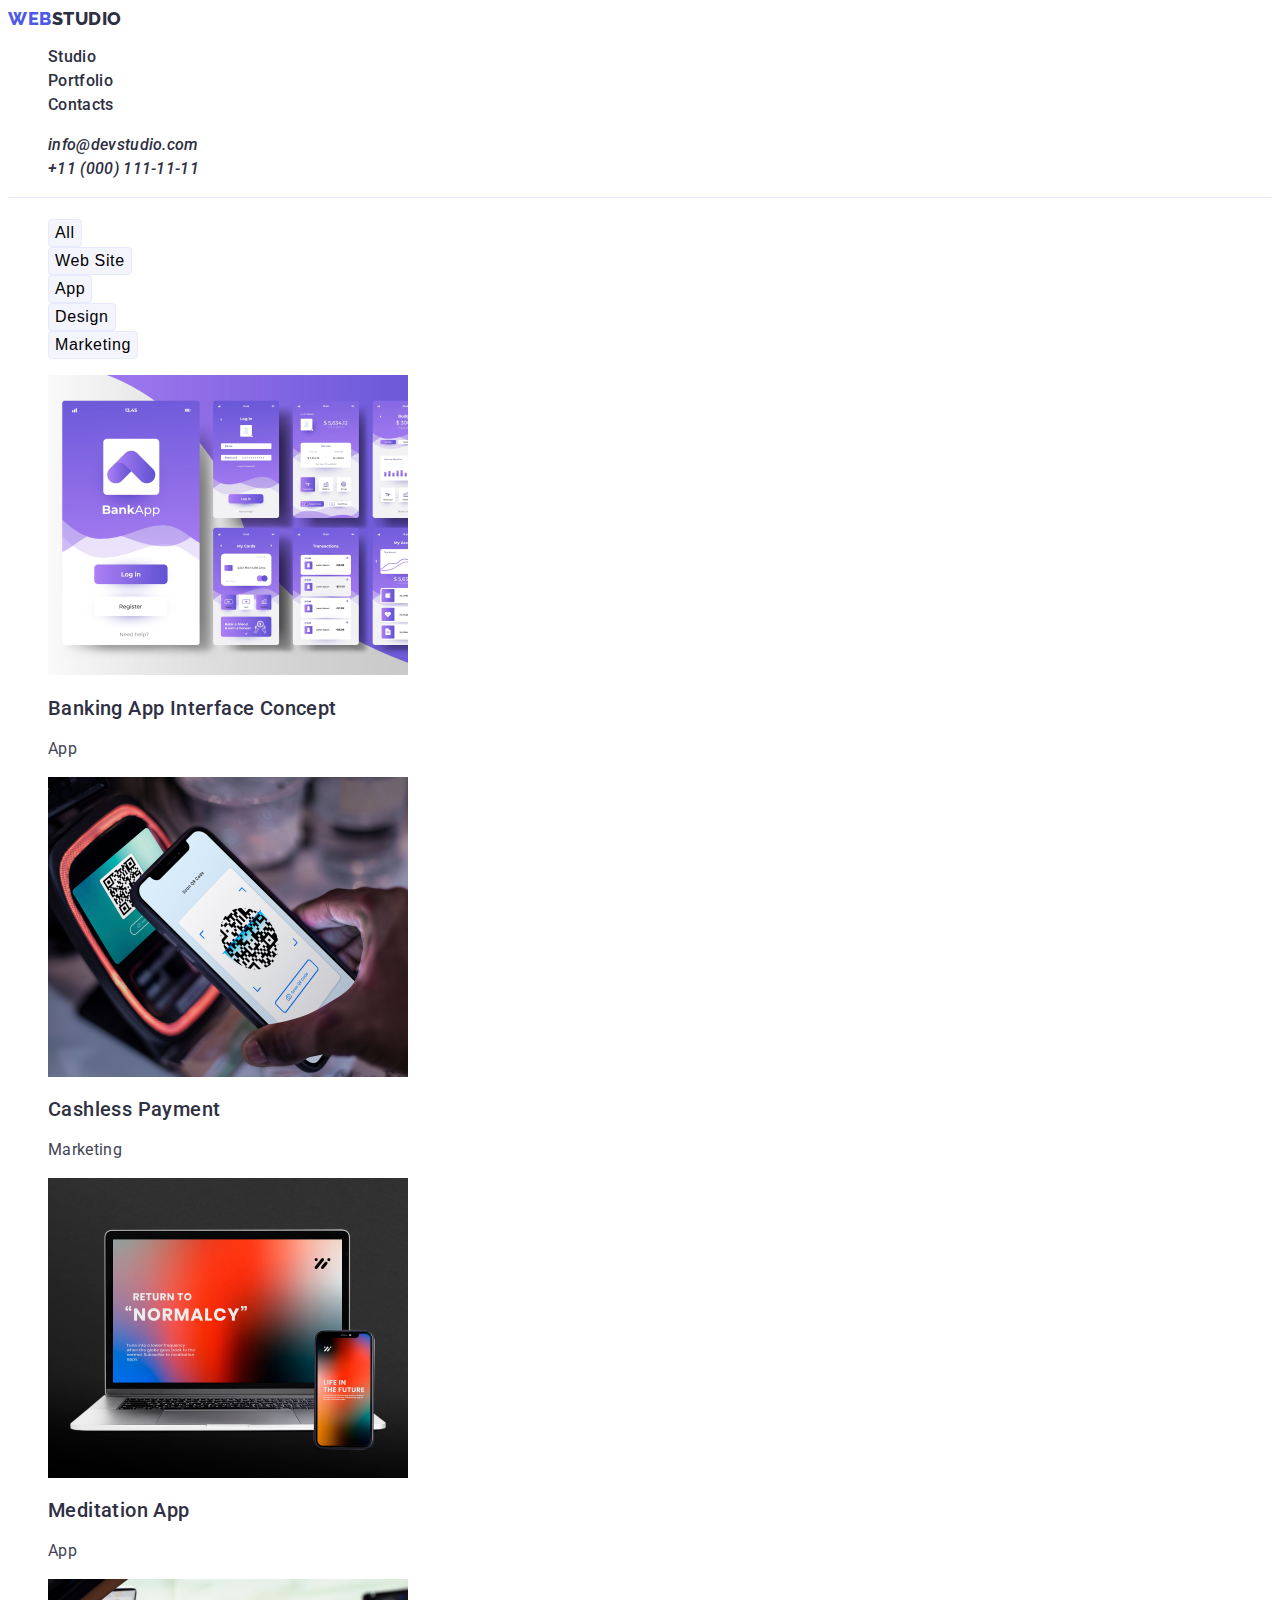
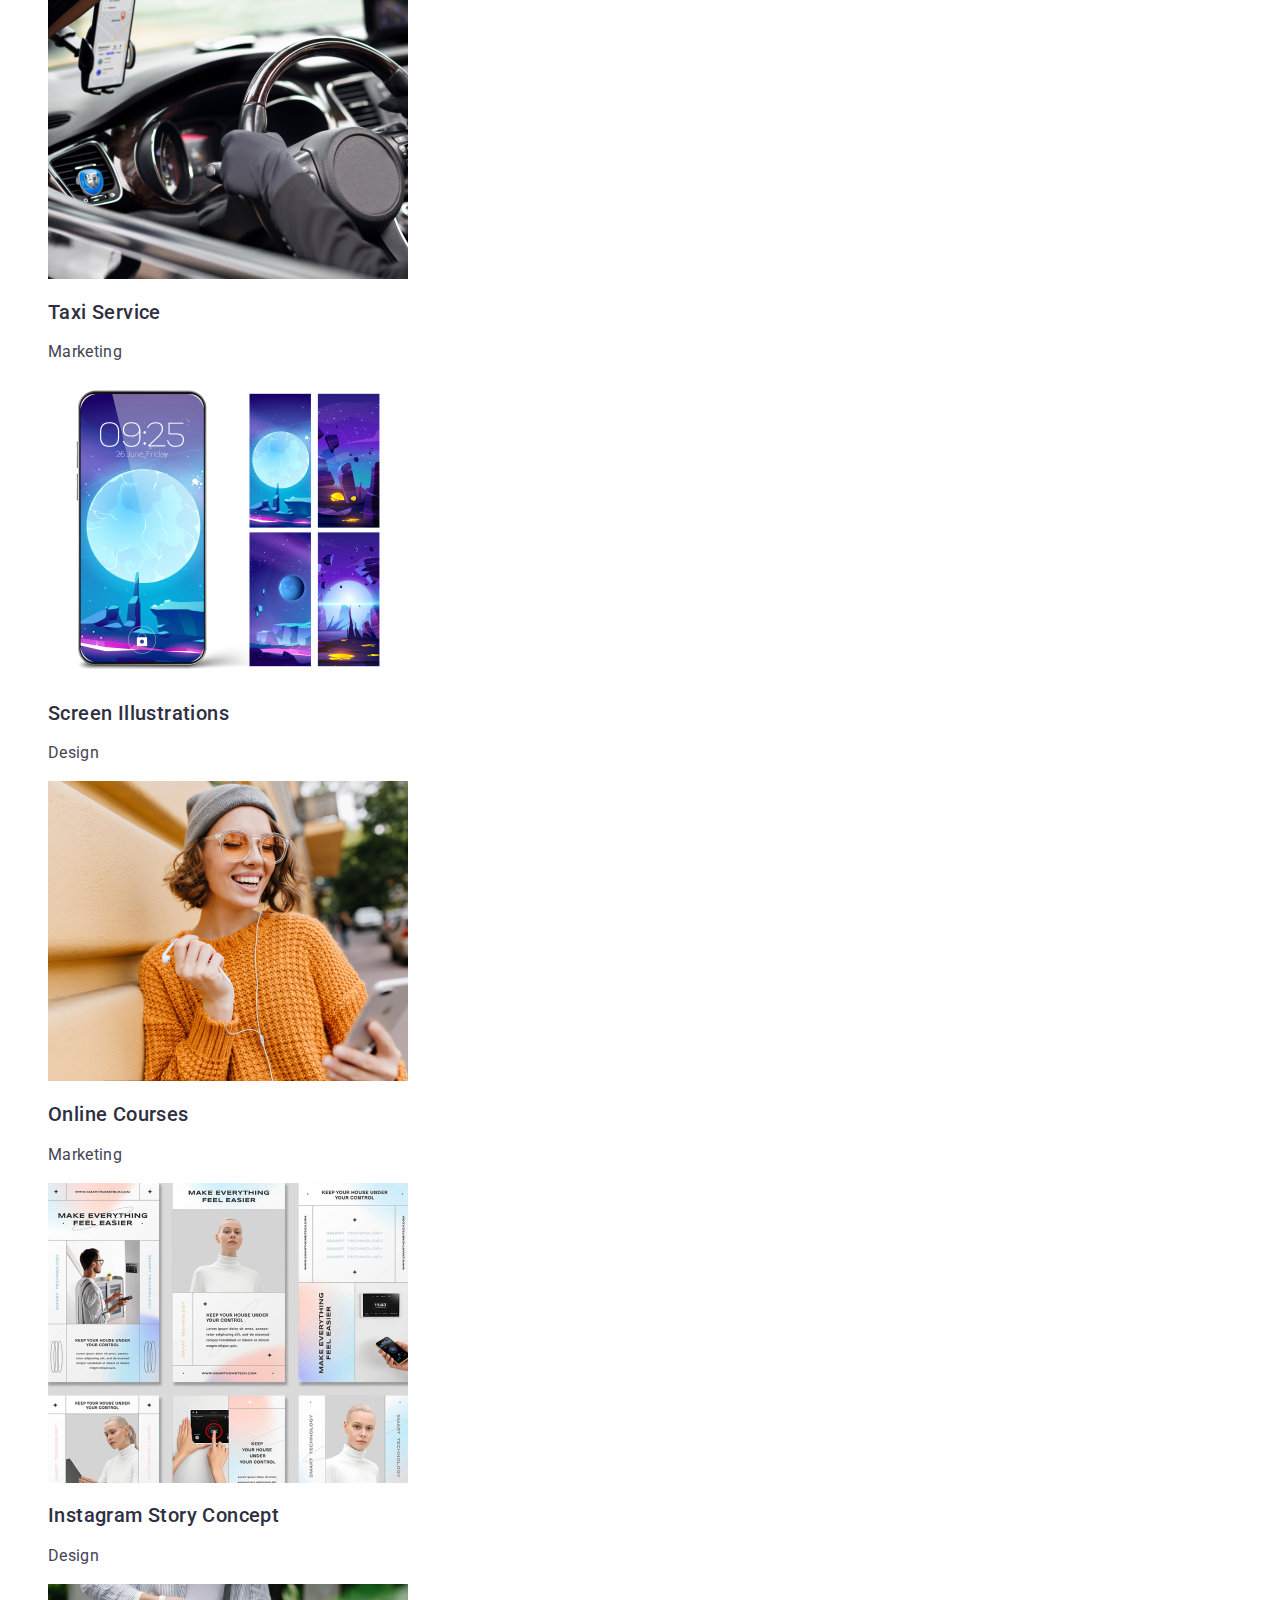
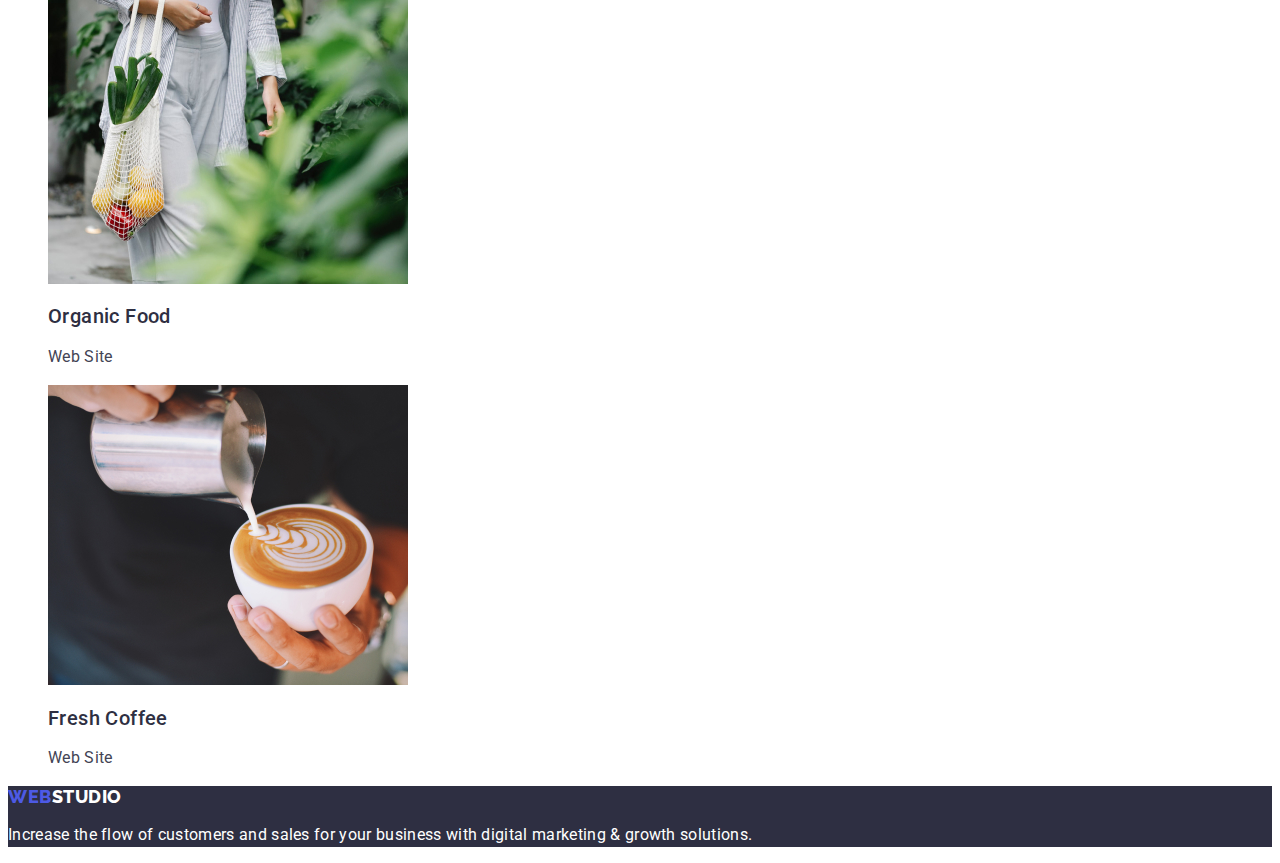
==== portfolio.html @ 889672ea "." ====
<!DOCTYPE html>
<html lang="en">
<head>
    <meta charset="UTF-8">
    <meta name="viewport" content="width=device-width, initial-scale=1.0">
    <title>Portfolio</title>
    <link rel="preconnect" href="https://fonts.googleapis.com">
    <link rel="preconnect" href="https://fonts.gstatic.com" crossorigin>
    <link href="https://fonts.googleapis.com/css2?family=Raleway:wght@800&family=Roboto:wght@400;500;700;900&display=swap" rel="stylesheet">
    <link rel="stylesheet" href="https://cdnjs.cloudflare.com/ajax/libs/modern-normalize/2.0.0/modern-normalize.css" integrity="sha512-gA2Bvu0/hw4oj0Lp8ZHjK+o3S4BE5m8d/wNVy6ktKLhHKPpWLQwv9ixzuWirWOakoJqlBdePq2NhoCaUOQ5npQ==" crossorigin="anonymous" referrerpolicy="no-referrer" />
    <link rel="stylesheet" href="./css/styles.css" />
</head>

<body class="page-body">
    <header class="page-header">
        <a href="./index.html" class="page-logo link">Web<span class="page-logo-span">Studio</span></a>
       <nav class="page-menu">  
         <ul class="menu-list list">
           <li class="menu-list-item">
             <a href="" class="menu-list-link">Studio</a>
           </li>
           <li class="menu-list-item">
             <a href="./portfolio.html" class="menu-list-link">Portfolio</a>
           </li>
           <li class="menu-list-item">
             <a href="" class="menu-list-link">Contacts</a>
           </li>
         </ul>
       </nav>
       <address class="social-media">
       <ul class="social-list list">
         <li class="social-list-item">
           <a
             href="mailto:info@devstudio.com"
             aria-label="instagram"
             target="_blank"
             rel="noopener noreferrer"
              class="social-link link"
             >info@devstudio.com</a
           >
         </li>
         <li class="social-list-item">
           <a
             href="tel:+110001111111"
             aria-label="twitter"
             target="_blank"
             rel="noopener noreferrer" class="social-link link"
             >+11 (000) 111-11-11</a
           >
         </li>
       </ul>
     </address>
     </header>
 <main>
    <section class="portfolio">
        <h1></h1>
        <ul class="btn-list list">
            <li><button type="button" class="portfolio-btn">All</button></li>
            <li><button type="button" class="portfolio-btn">Web Site</button></li>
            <li><button type="button" class="portfolio-btn">App</button></li>
            <li><button type="button" class="portfolio-btn">Design</button></li>
            <li><button type="button" class="portfolio-btn">Marketing</button></li>
        </ul>
        <ul class="portfolio-items-list list">
            <li class="portfolio-item">
                <img src="./portfolioimg/img.jpg" alt="" width="360">
                <h2 class="portfolio-list-title">Banking App Interface Concept</h2>
                <p class="portfolio-text">App</p>
            </li>
            <li class="portfolio-item">
                <img src="./portfolioimg/img (1).jpg" alt="" width="360">
                <h2 class="portfolio-list-title">Cashless Payment</h2>
                <p class="portfolio-text">Marketing</p>
            </li>
            <li class="portfolio-item">
                <img src="./portfolioimg/img (2).jpg" alt="" width="360">
                <h2 class="portfolio-list-title">Meditation App</h2>
                <p class="portfolio-text">App</p>
            </li>
            <li class="portfolio-item">
                <img src="./portfolioimg/img (3).jpg" alt="" width="360">
                <h2 class="portfolio-list-title">Taxi Service</h2>
                <p class="portfolio-text">Marketing</p>
            </li>
            <li class="portfolio-item">
                <img src="./portfolioimg/img (4).jpg" alt="" width="360">
                <h2 class="portfolio-list-title">Screen Illustrations</h2>
                <p class="portfolio-text">Design</p>
            </li>
            <li class="portfolio-item">
                <img src="./portfolioimg/img (5).jpg" alt="" width="360">
                <h2 class="portfolio-list-title">Online Courses</h2>
                <p class="portfolio-text">Marketing</p>
            </li>
            <li class="portfolio-item">
                <img src="./portfolioimg/img (6).jpg" alt="" width="360">
                <h2 class="portfolio-list-title">Instagram Story Concept</h2>
                <p class="portfolio-text">Design</p>
            </li>
            <li class="portfolio-item">
                <img src="./portfolioimg/img (7).jpg" alt="" width="360">
                <h2 class="portfolio-list-title">Organic Food</h2>
                <p class="portfolio-text">Web Site</p>
            </li>
            <li class="portfolio-item">
                <img src="./portfolioimg/img (8).jpg" alt="" width="360">
                <h2 class="portfolio-list-title">Fresh Coffee</h2>
                <p class="portfolio-text">Web Site</p>
            </li>
        </ul>
    </section>
 </main>  
 <footer id="footer" class="footer">
    <a href="./index.html" class="page-logo">Web<span class="page-footer-span">Studio</span></a>
  <p class="footer-text">Increase the flow of customers and sales for your business with digital marketing & growth solutions.</p>
 
 
</footer>
</body>

</html>
---- css/styles.css ----
:root {
    --background-main-color: #ffffff;
    --main-text-color: #2E2F42;
    --secondary-text-color: #434455;
    --logo-color: #4D5AE5;
    --primary-font: "Roboto", sans-serif;
    --title-font: "Raleway", sans-serif;
    --secondary-bg: #F4F4FD;
    --cornflower:  #E7E9FC;
    --cloud: #f4f4fd;
}
.page-body {
    font-family: var(--primary-font);
    background-color: var(--background-main-color);
    color: var(--secondary-text-color);
}
a, a:active {
    text-decoration: none;
    color: var(--main-text-color);
}
a:hover, a:focus {
    color: var(--logo-color);
}

.list {
    list-style: none;
    list-style-type: none;
}

.page-header {
    background-color: var(--background-main-color);
    border-bottom: 1px solid #E7E9FC
}
.page-logo {
    
    font-size: 18px;
    font-family: "Raleway", sans-serif;
    font-weight: 800;
    line-height: 1.17;
    letter-spacing: 0.03em;
    color: var(--logo-color);
    text-transform: uppercase;
}
.page-logo .page-logo-span {
    color: var(--main-text-color);
}

.menu-list-item {
    color: var(--main-text-color);
    font-size: 16px;
    font-weight: 500;
    line-height: 1.5;
    letter-spacing: 0.02em;
}
.social-link {
    font-size: 16px;
    font-weight: 500;
    line-height: 1.5;
    letter-spacing: 0.02em;
}
.hero {
font-size: 56px;
font-weight: 700;
line-height: 0.93;
letter-spacing: 0.02em;

background-color: var(--main-text-color);
}

.hero-title {
    color: var(--background-main-color);
}
.hero-button {
    border-radius: 4px;
    color: var(--background-main-color);
    background: var(--logo-color);
    box-shadow: 0px 4px 4px 0px rgba(0, 0, 0, 0.15);
}

.advantages-list-title {
    font-size: 20px;
    
    font-weight: 500;
    line-height: 0.83;
    letter-spacing: 0.02em;
    color: var(--main-text-color);
}
.advantages-text {
    font-size: 16px;

    line-height: 1.5;
    letter-spacing: 0.02em;
    color: var(--secondary-text-color);

}
.whatwedo-title {
    font-size: 36px;
    font-weight: bold;
    line-height: 0.9;
    letter-spacing: 0.02em;
    text-transform: capitalize;
    color: var(--main-text-color);
}
.team-title {
    font-size: 36px;
    font-weight: bold;
    line-height: 0.9;
    letter-spacing: 0.02em;
    text-transform: capitalize;
    color: var(--main-text-color);
}
.team {
    background-color: var(--secondary-bg);
}

.team-list-title {
font-size: 20px;

font-weight: 500;
line-height: 0.83;
letter-spacing: 0.02em;
}
.team-list-text {
font-size: 16px;
line-height: 1.5;
letter-spacing: 0.02em;
}

.footer {
    background-color: var(--main-text-color);
}
.page-footer-span {
    color: var(--background-main-color);
}
.footer-text {
    font-size: 16px;


line-height: 1.5;
letter-spacing: 0.02em;
color: var(--background-main-color);
}

.portfolio {

}
.btn-list {
}
.list {
}
.portfolio-btn {
    border-radius: 4px;
border: 1px solid var(--cornflower);
background: var(--cloud);
font-size: 16px;

font-weight: 500;
line-height: 1.5;
letter-spacing: 0.04em;
}


.portfolio-list-title {

    font-size: 20px;

font-weight: 500;
line-height: 1.2;
letter-spacing: 0.02em;
color: var(--main-text-color);

}
.portfolio-text {
    font-size: 16px;

line-height: 24px;
letter-spacing: 0.02em;
color: var(--secondary-text-color);
}
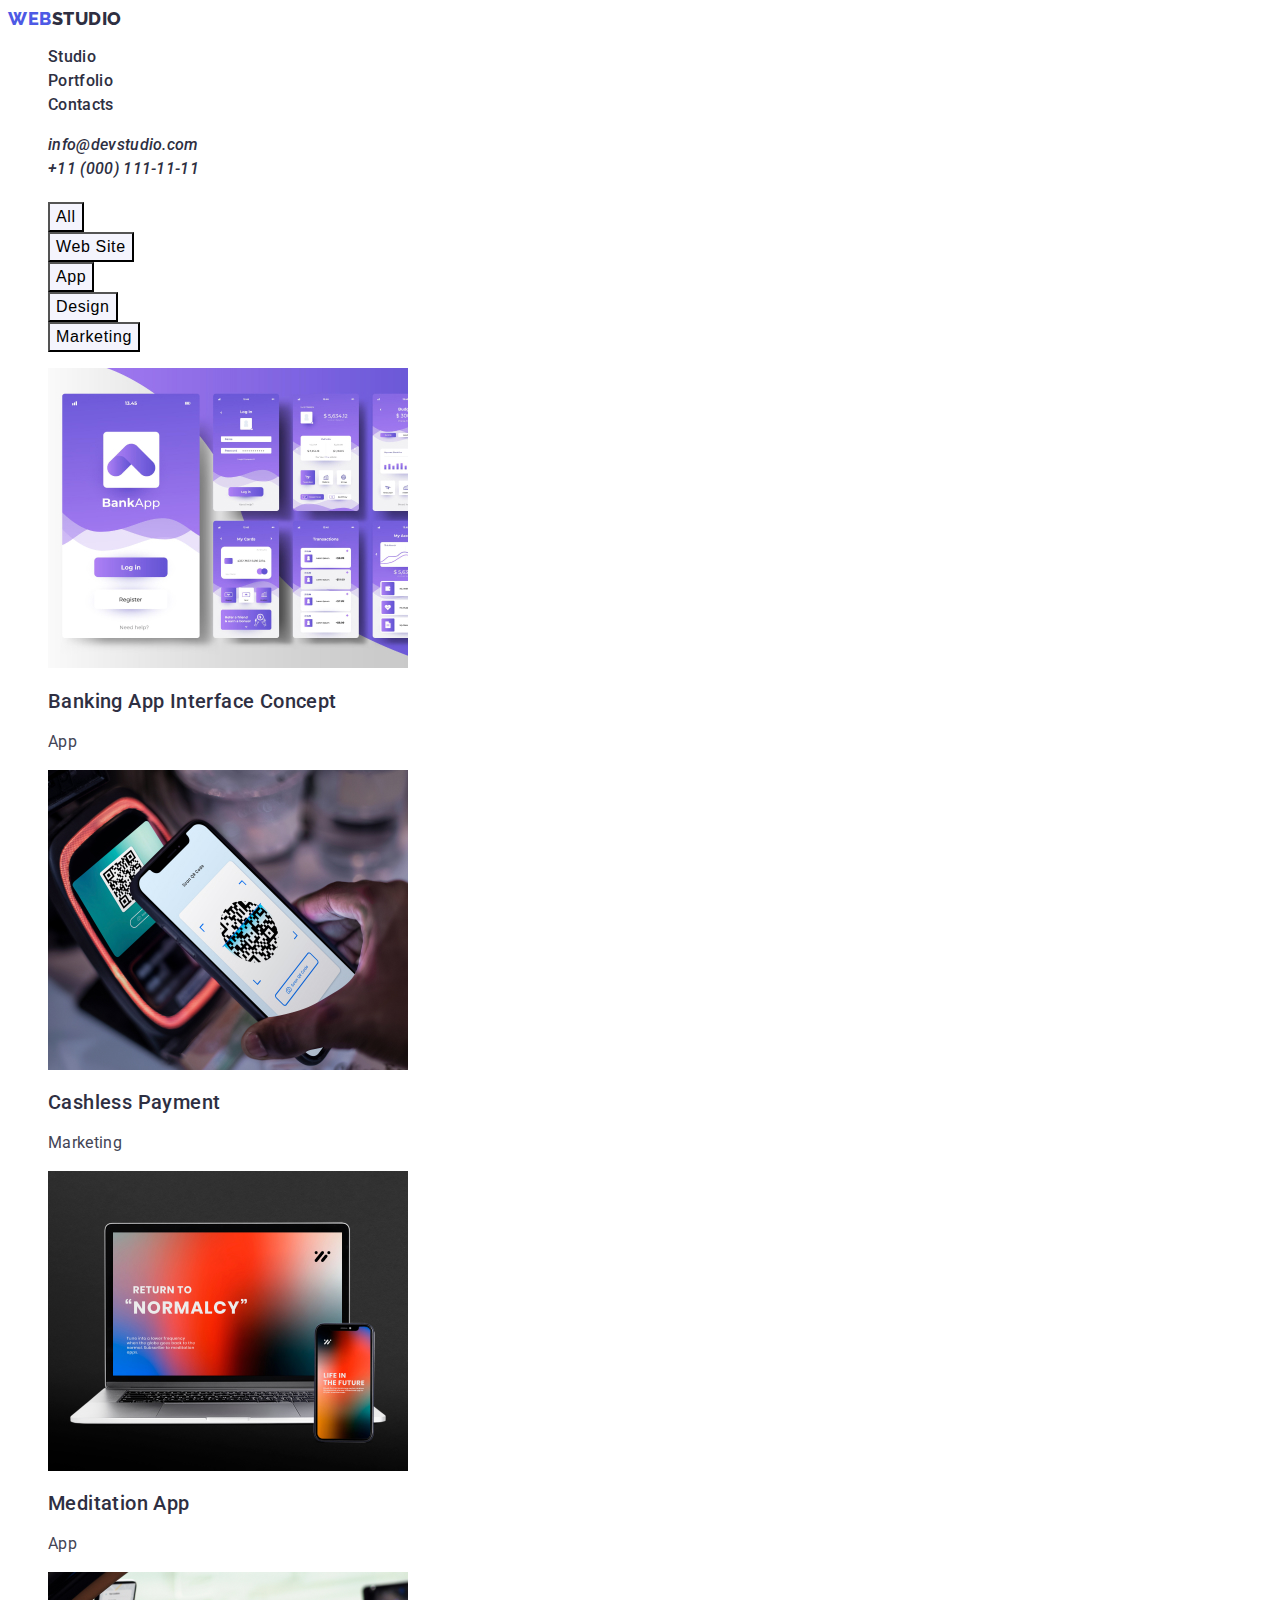
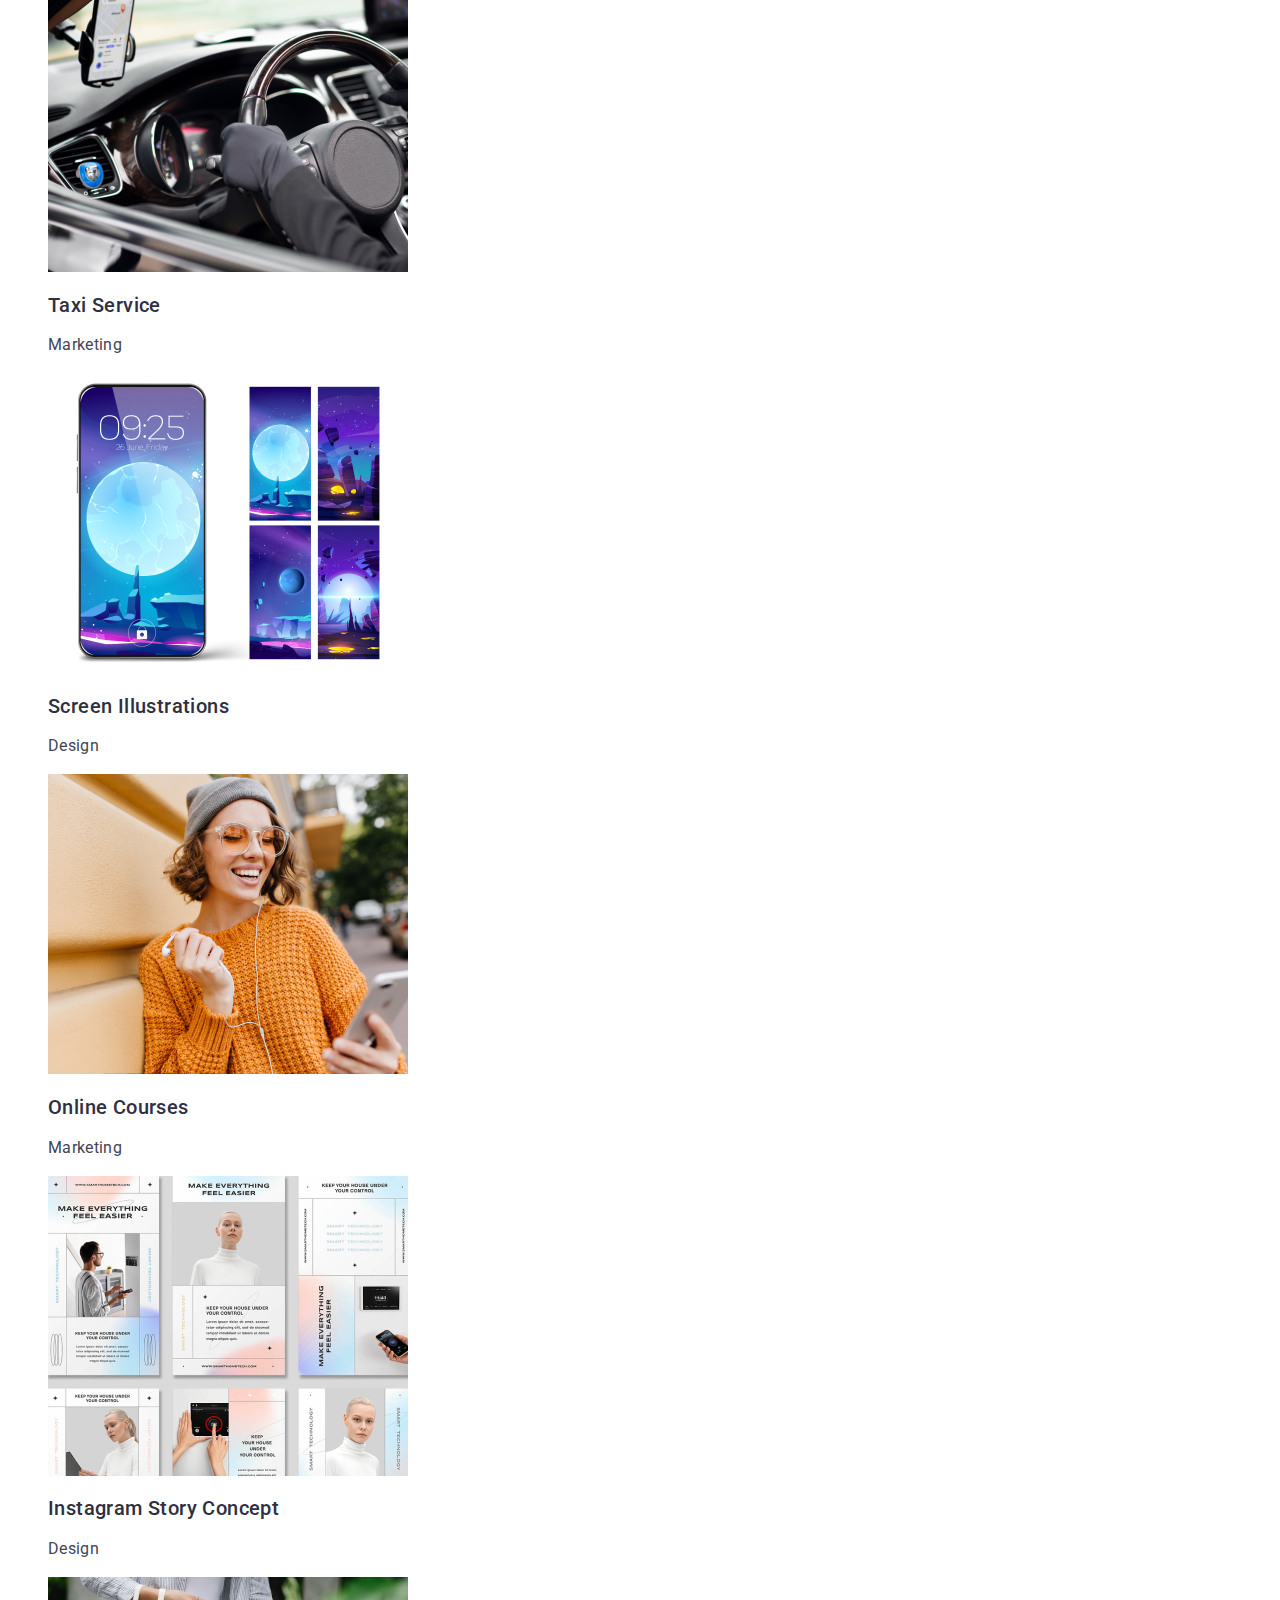
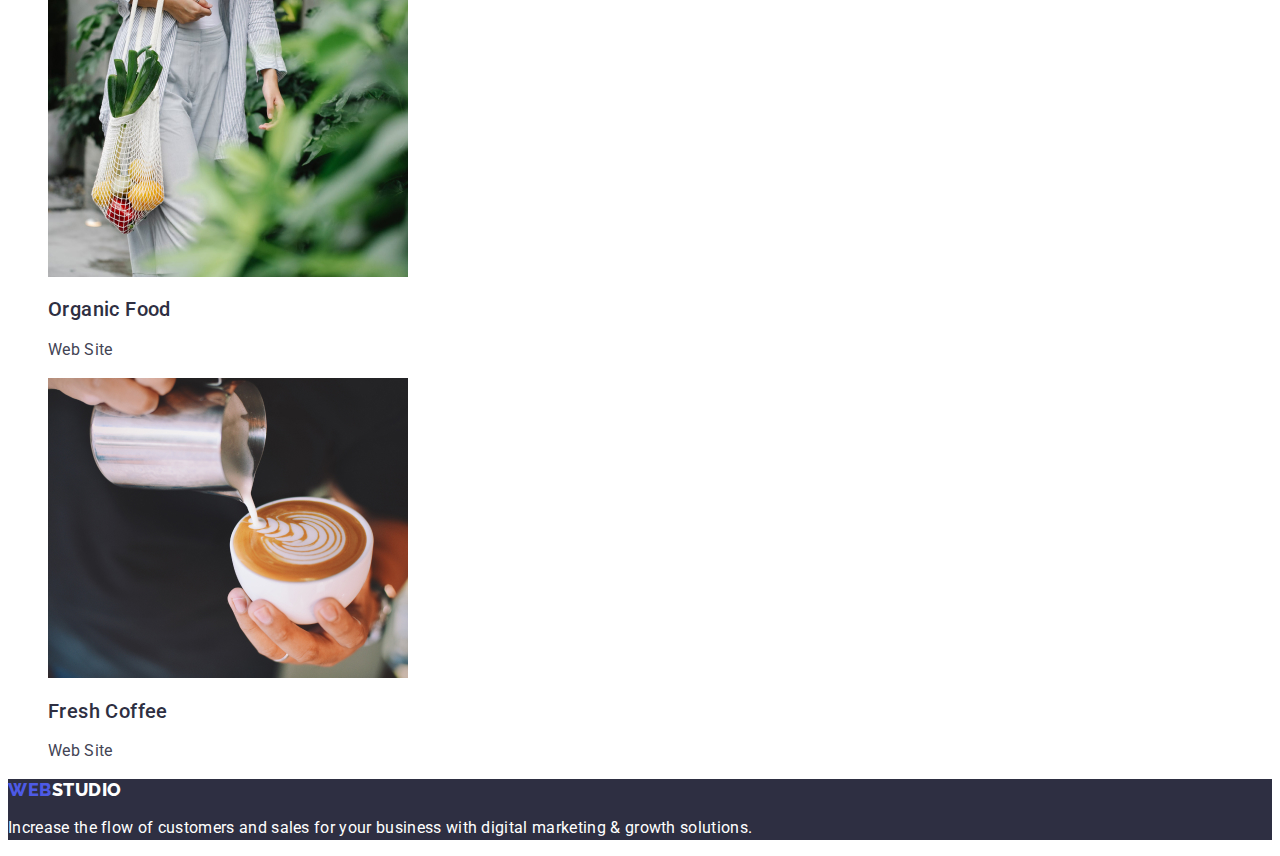
==== commit 15950a69: "." ====
--- a/portfolio.html
+++ b/portfolio.html
@@ -13,8 +13,9 @@
 
 <body class="page-body">
     <header class="page-header">
+        
+       <nav class="page-menu">  
         <a href="./index.html" class="page-logo link">Web<span class="page-logo-span">Studio</span></a>
-       <nav class="page-menu">  
          <ul class="menu-list list">
            <li class="menu-list-item">
              <a href="" class="menu-list-link">Studio</a>
--- a/css/styles.css
+++ b/css/styles.css
@@ -29,7 +29,7 @@
 
 .page-header {
     background-color: var(--background-main-color);
-    border-bottom: 1px solid #E7E9FC
+  
 }
 .page-logo {
     
@@ -71,10 +71,10 @@
     color: var(--background-main-color);
 }
 .hero-button {
-    border-radius: 4px;
+   
     color: var(--background-main-color);
     background: var(--logo-color);
-    box-shadow: 0px 4px 4px 0px rgba(0, 0, 0, 0.15);
+  
 }
 
 .advantages-list-title {
@@ -149,8 +149,7 @@
 .list {
 }
 .portfolio-btn {
-    border-radius: 4px;
-border: 1px solid var(--cornflower);
+
 background: var(--cloud);
 font-size: 16px;
 
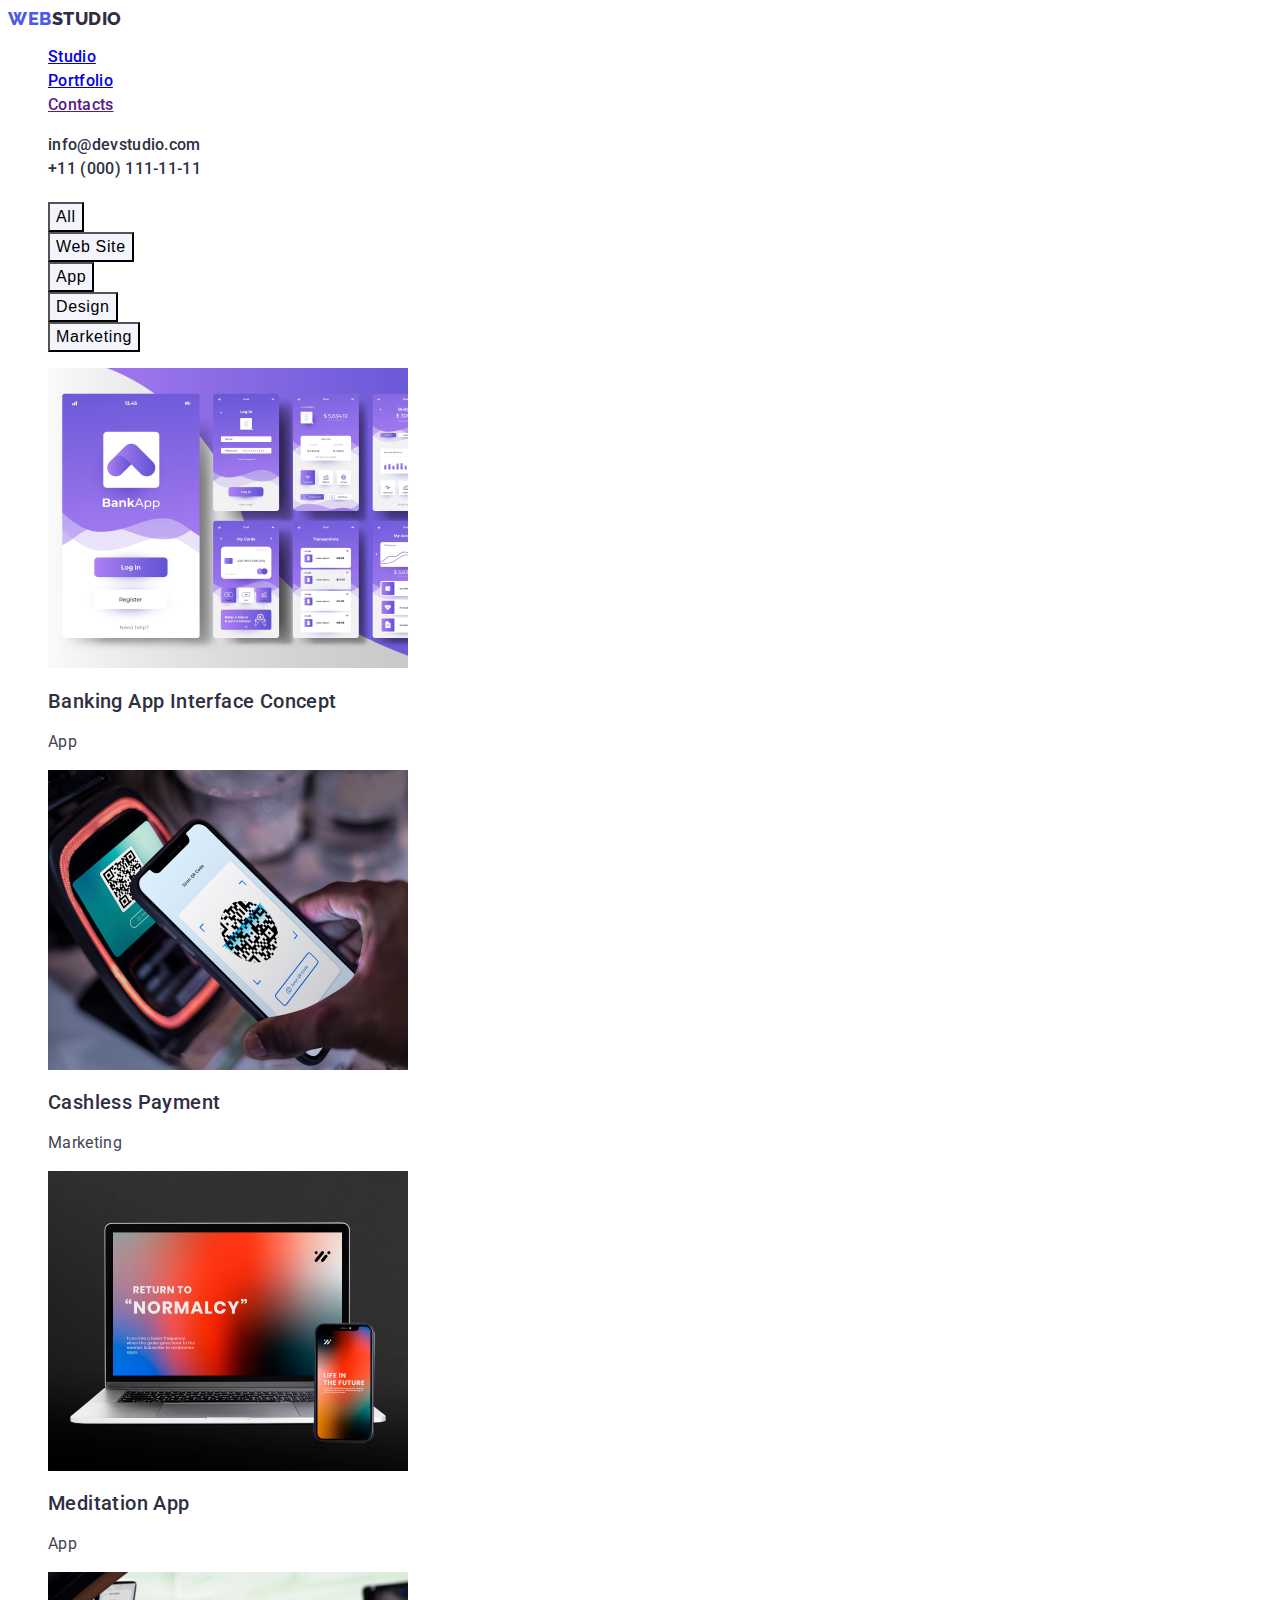
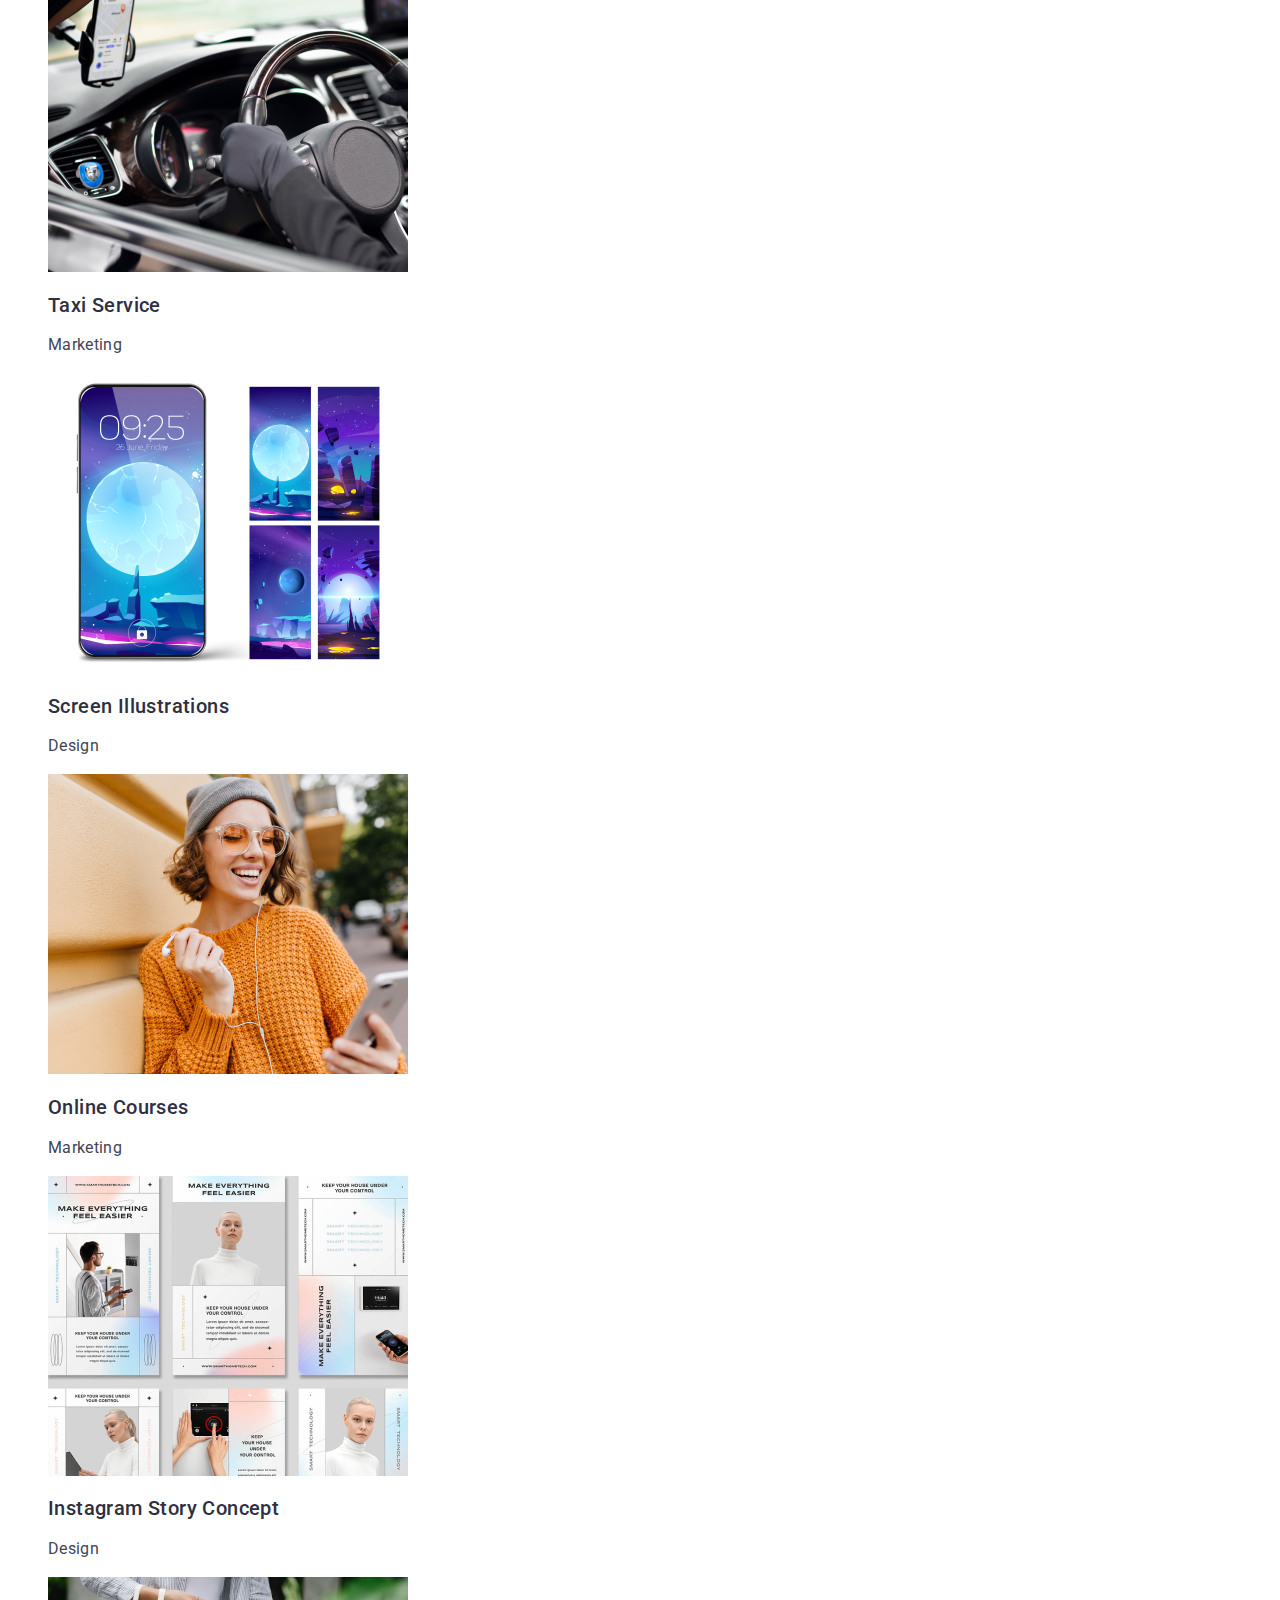
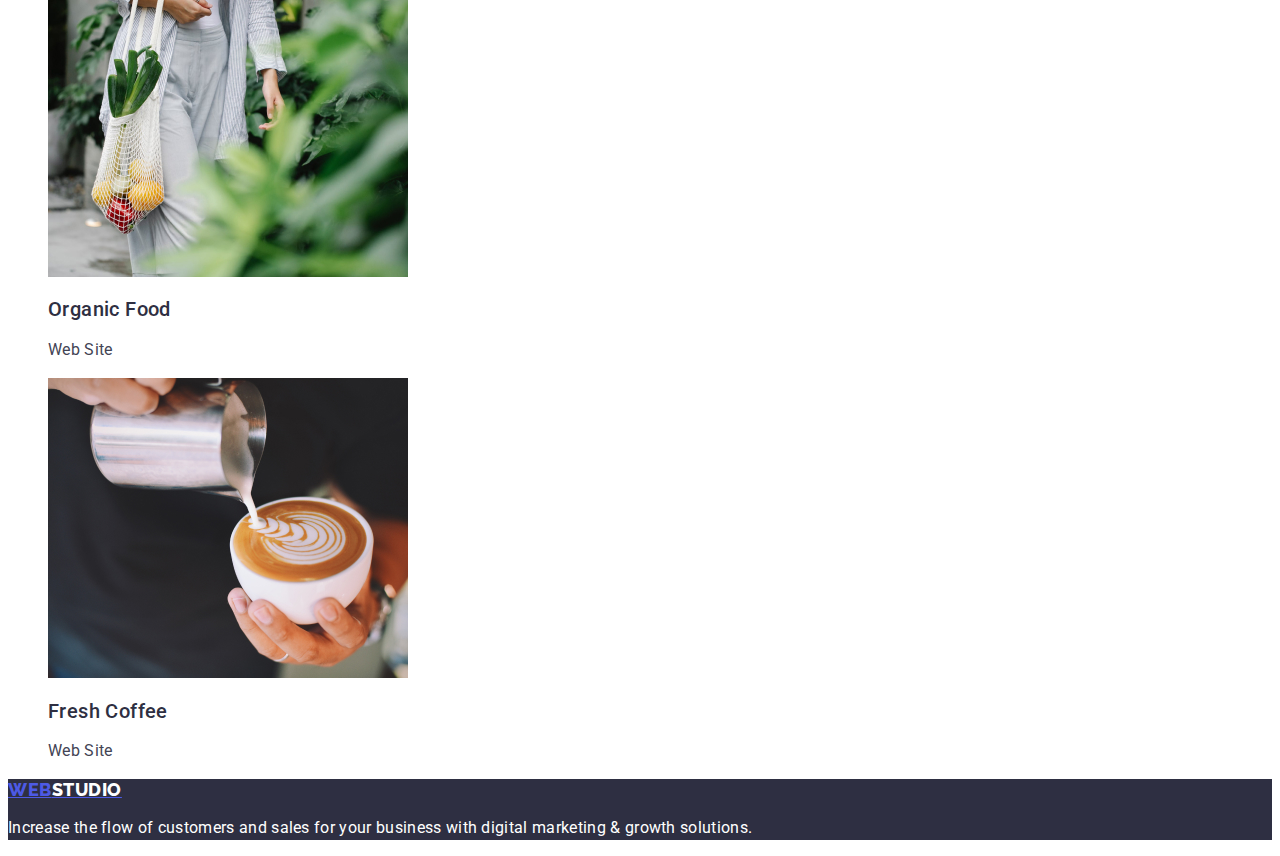
==== commit 29989ee4: "." ====
--- a/portfolio.html
+++ b/portfolio.html
@@ -18,7 +18,7 @@
         <a href="./index.html" class="page-logo link">Web<span class="page-logo-span">Studio</span></a>
          <ul class="menu-list list">
            <li class="menu-list-item">
-             <a href="" class="menu-list-link">Studio</a>
+             <a href="./index.html" class="menu-list-link">Studio</a>
            </li>
            <li class="menu-list-item">
              <a href="./portfolio.html" class="menu-list-link">Portfolio</a>
--- a/css/styles.css
+++ b/css/styles.css
@@ -14,17 +14,18 @@
     background-color: var(--background-main-color);
     color: var(--secondary-text-color);
 }
-a, a:active {
-    text-decoration: none;
-    color: var(--main-text-color);
-}
-a:hover, a:focus {
-    color: var(--logo-color);
-}
 
 .list {
     list-style: none;
     list-style-type: none;
+}
+
+.link, .link:active {
+    text-decoration: none;
+    color: var(--main-text-color);
+}
+.menu-list-link:hover , .menu-list-link:focus {
+    color: var(--main-text-color);
 }
 
 .page-header {
@@ -52,11 +53,18 @@
     line-height: 1.5;
     letter-spacing: 0.02em;
 }
+.social-media {
+    font-style: normal;
+}
 .social-link {
     font-size: 16px;
     font-weight: 500;
     line-height: 1.5;
     letter-spacing: 0.02em;
+    
+}
+.social-link:hover, .social-link:focus {
+    color: #404bbf;
 }
 .hero {
 font-size: 56px;
@@ -142,11 +150,7 @@
 }
 
 .portfolio {
-
-}
-.btn-list {
-}
-.list {
+    background-color: #fff;
 }
 .portfolio-btn {
 
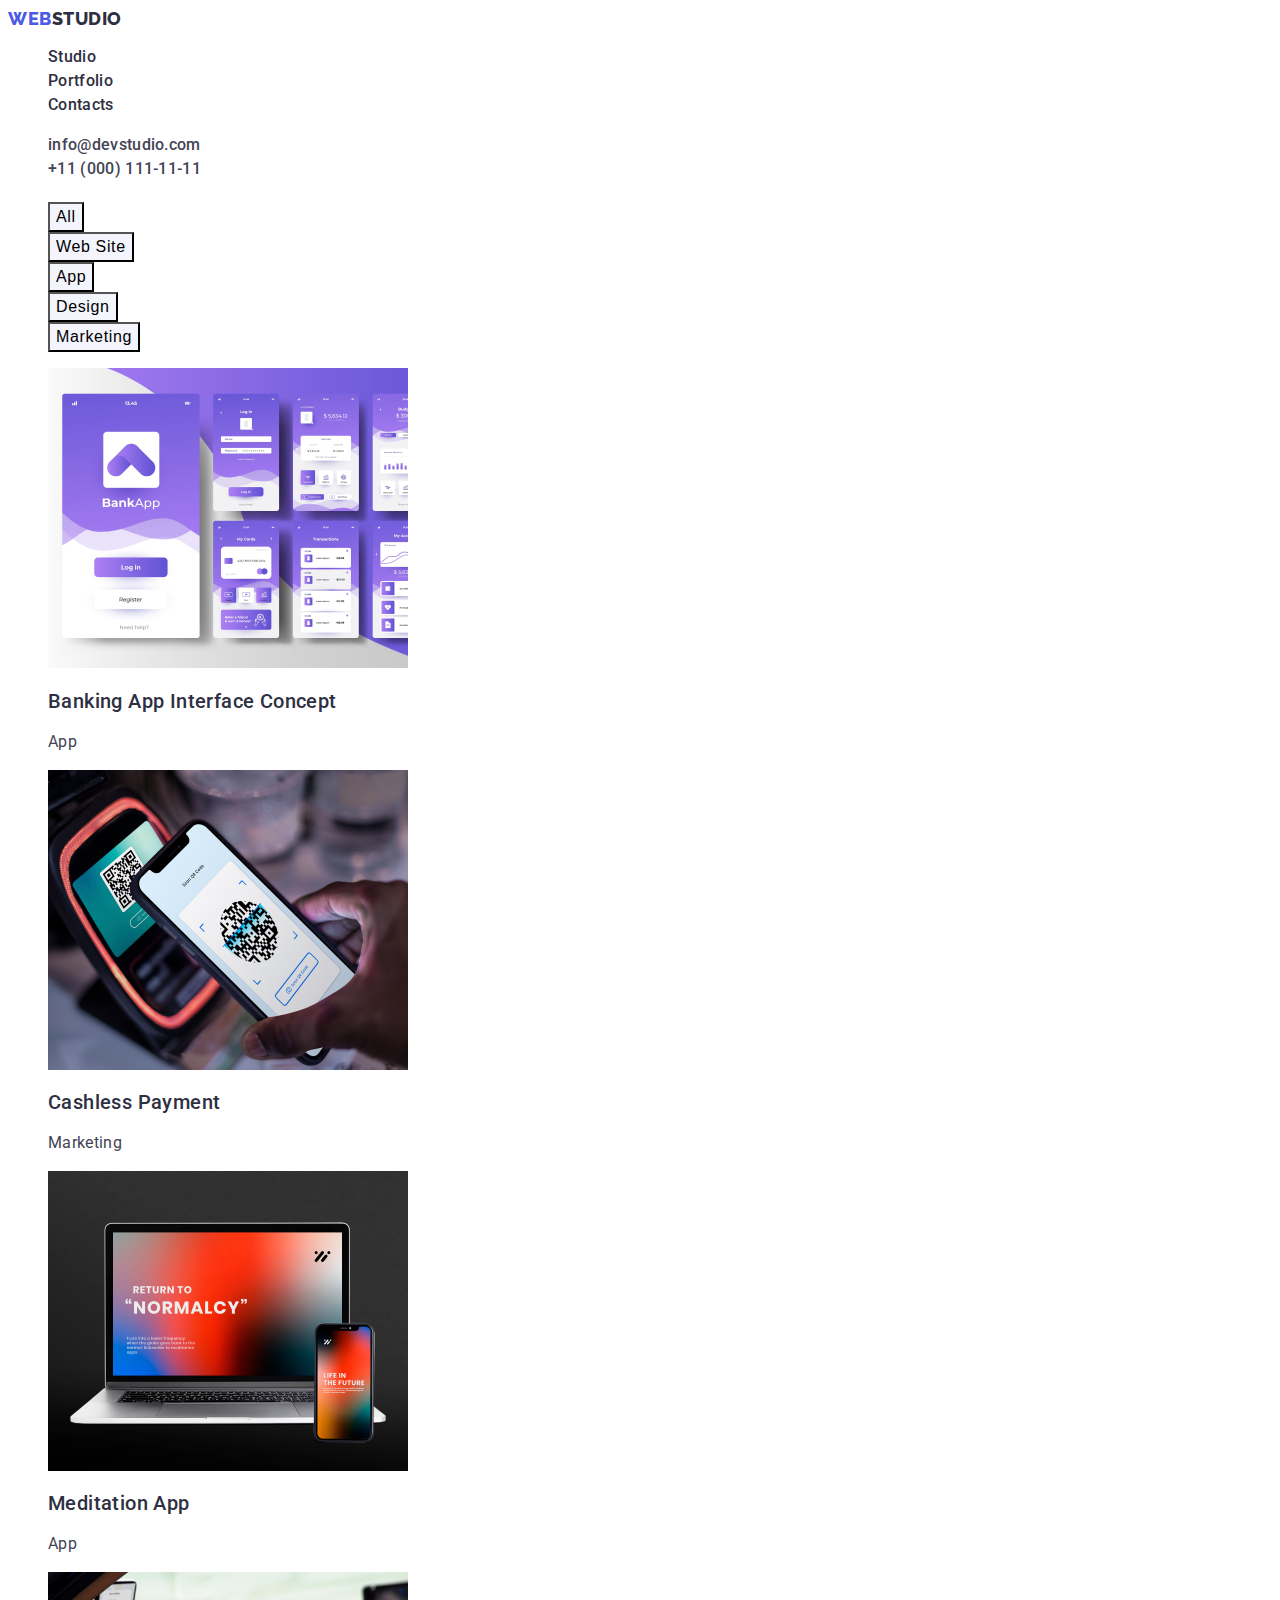
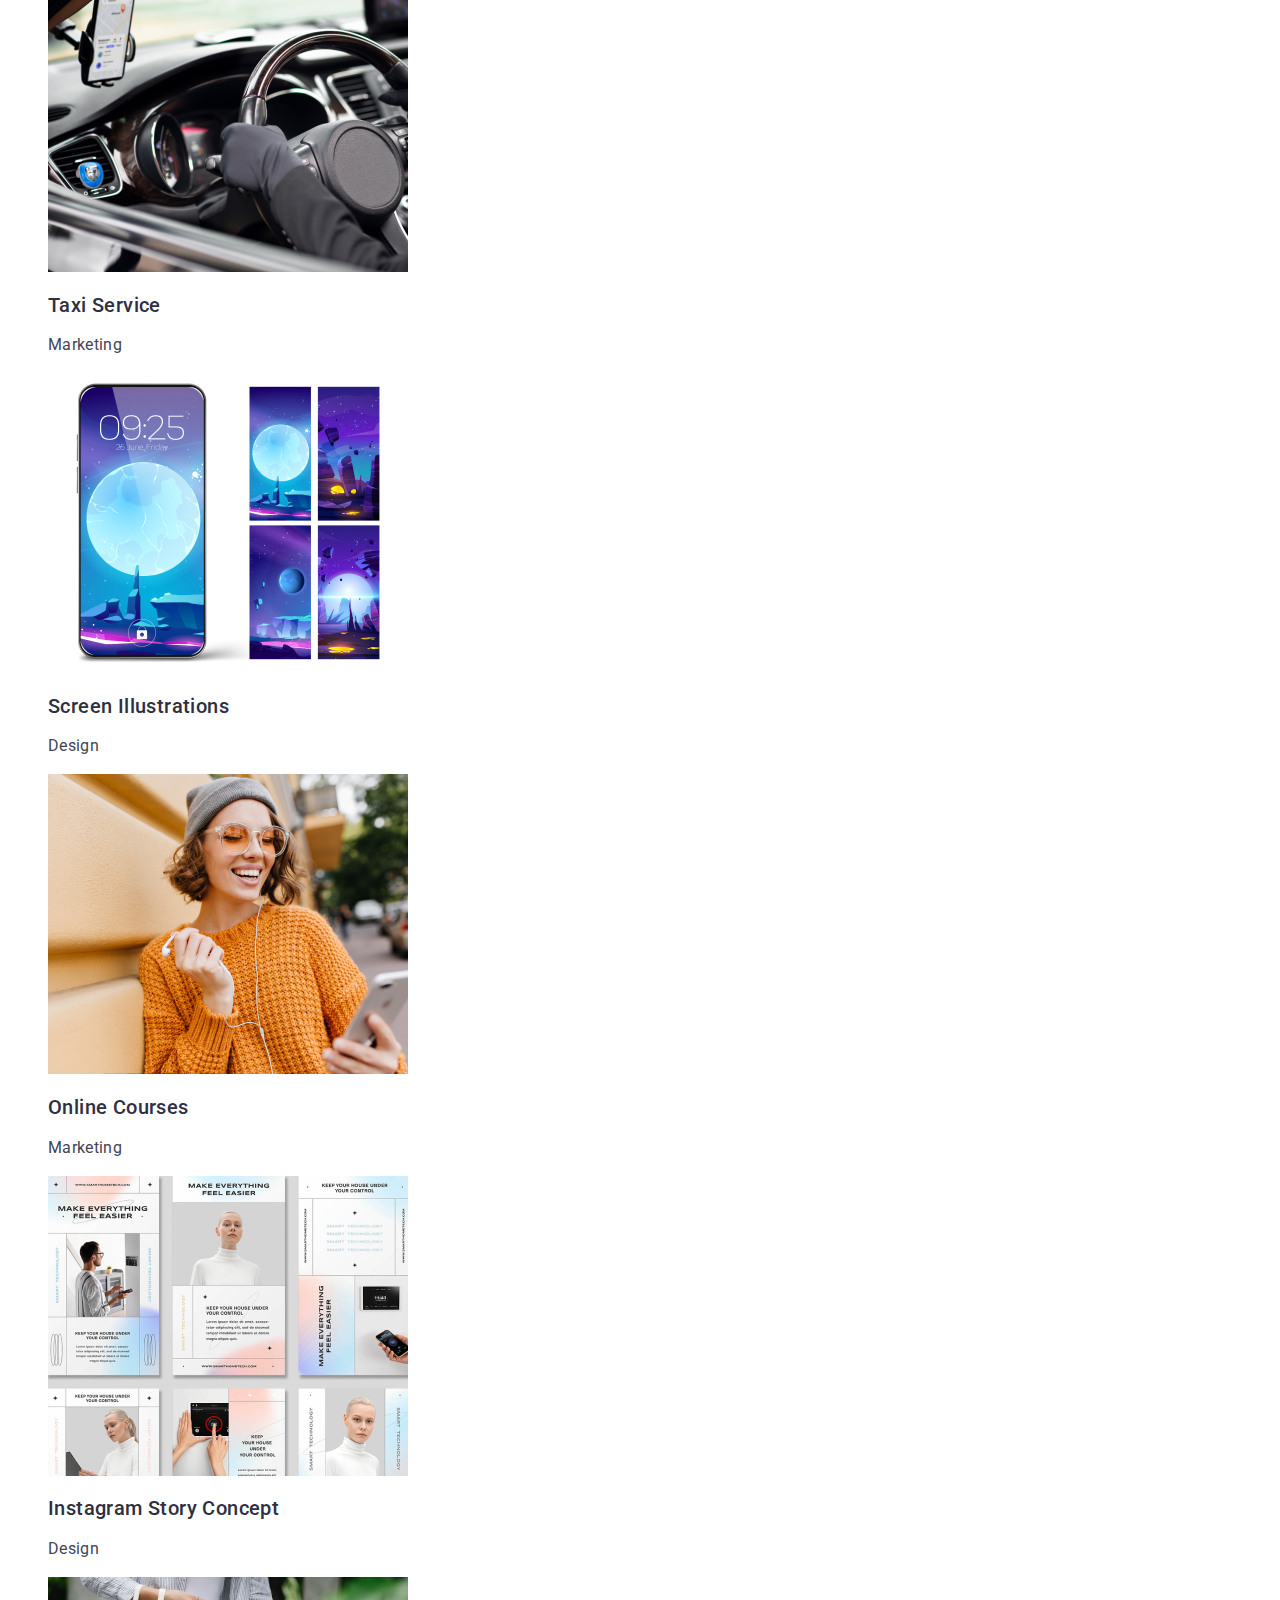
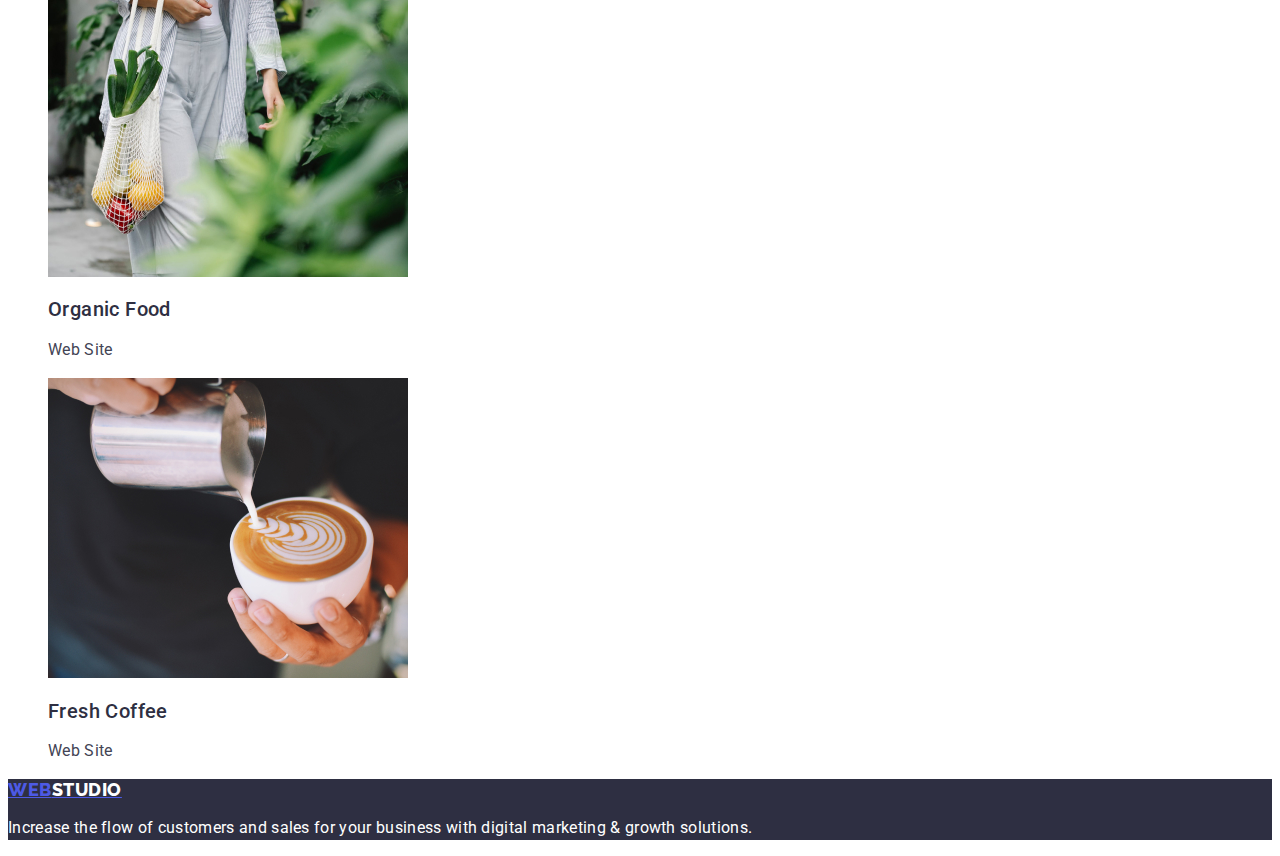
==== commit 52344408: "." ====
--- a/portfolio.html
+++ b/portfolio.html
@@ -18,13 +18,13 @@
         <a href="./index.html" class="page-logo link">Web<span class="page-logo-span">Studio</span></a>
          <ul class="menu-list list">
            <li class="menu-list-item">
-             <a href="./index.html" class="menu-list-link">Studio</a>
+             <a href="./index.html" class="menu-list-link link">Studio</a>
            </li>
            <li class="menu-list-item">
-             <a href="./portfolio.html" class="menu-list-link">Portfolio</a>
+             <a href="./portfolio.html" class="menu-list-link link">Portfolio</a>
            </li>
            <li class="menu-list-item">
-             <a href="" class="menu-list-link">Contacts</a>
+             <a href="" class="menu-list-link link">Contacts</a>
            </li>
          </ul>
        </nav>
--- a/css/styles.css
+++ b/css/styles.css
@@ -24,9 +24,7 @@
     text-decoration: none;
     color: var(--main-text-color);
 }
-.menu-list-link:hover , .menu-list-link:focus {
-    color: var(--main-text-color);
-}
+
 
 .page-header {
     background-color: var(--background-main-color);
@@ -53,6 +51,9 @@
     line-height: 1.5;
     letter-spacing: 0.02em;
 }
+.menu-list-item .menu-list-link:hover , .menu-list-item .menu-list-item:focus {
+    color: #404bbf;
+}
 .social-media {
     font-style: normal;
 }
@@ -61,22 +62,24 @@
     font-weight: 500;
     line-height: 1.5;
     letter-spacing: 0.02em;
+    color: var(--secondary-text-color);
     
 }
 .social-link:hover, .social-link:focus {
     color: #404bbf;
 }
 .hero {
-font-size: 56px;
-font-weight: 700;
-line-height: 0.93;
-letter-spacing: 0.02em;
+
 
 background-color: var(--main-text-color);
 }
 
 .hero-title {
     color: var(--background-main-color);
+    font-size: 56px;
+font-weight: 700;
+line-height: 0.93;
+letter-spacing: 0.02em;
 }
 .hero-button {
    
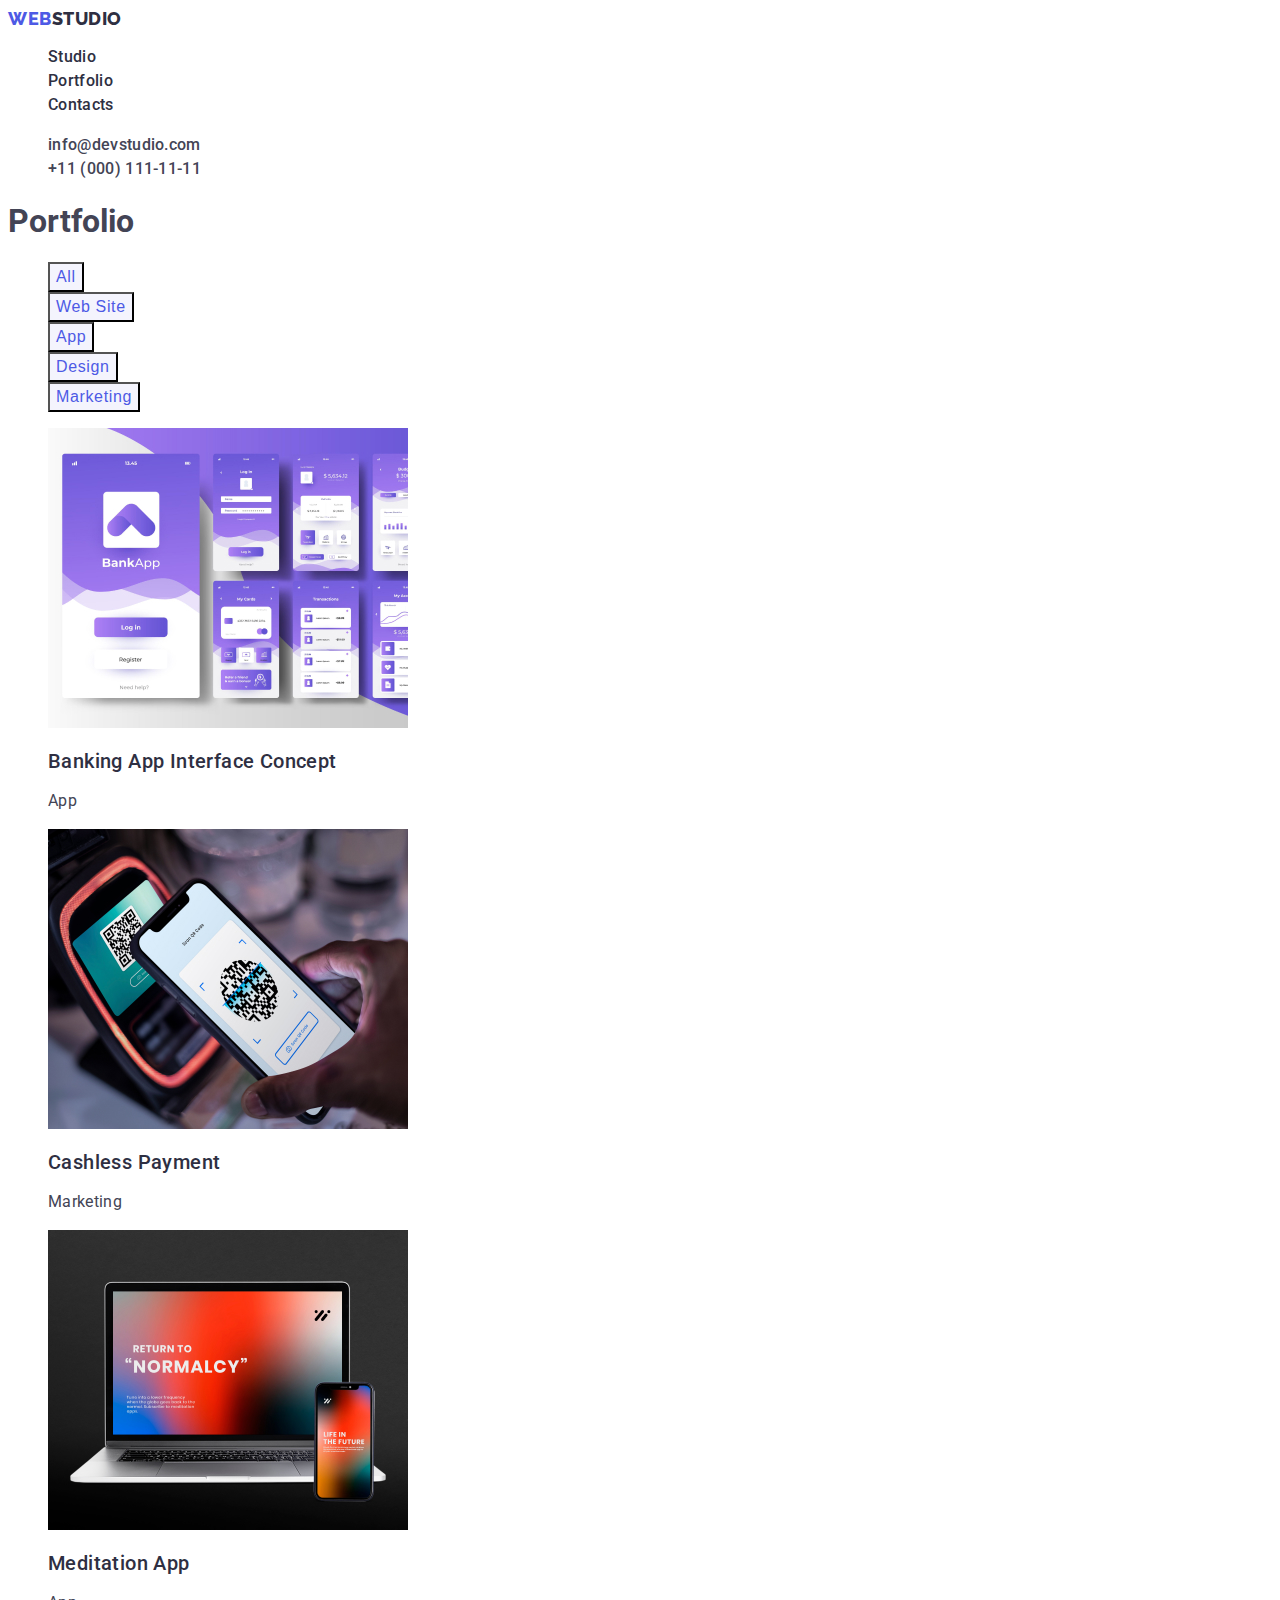
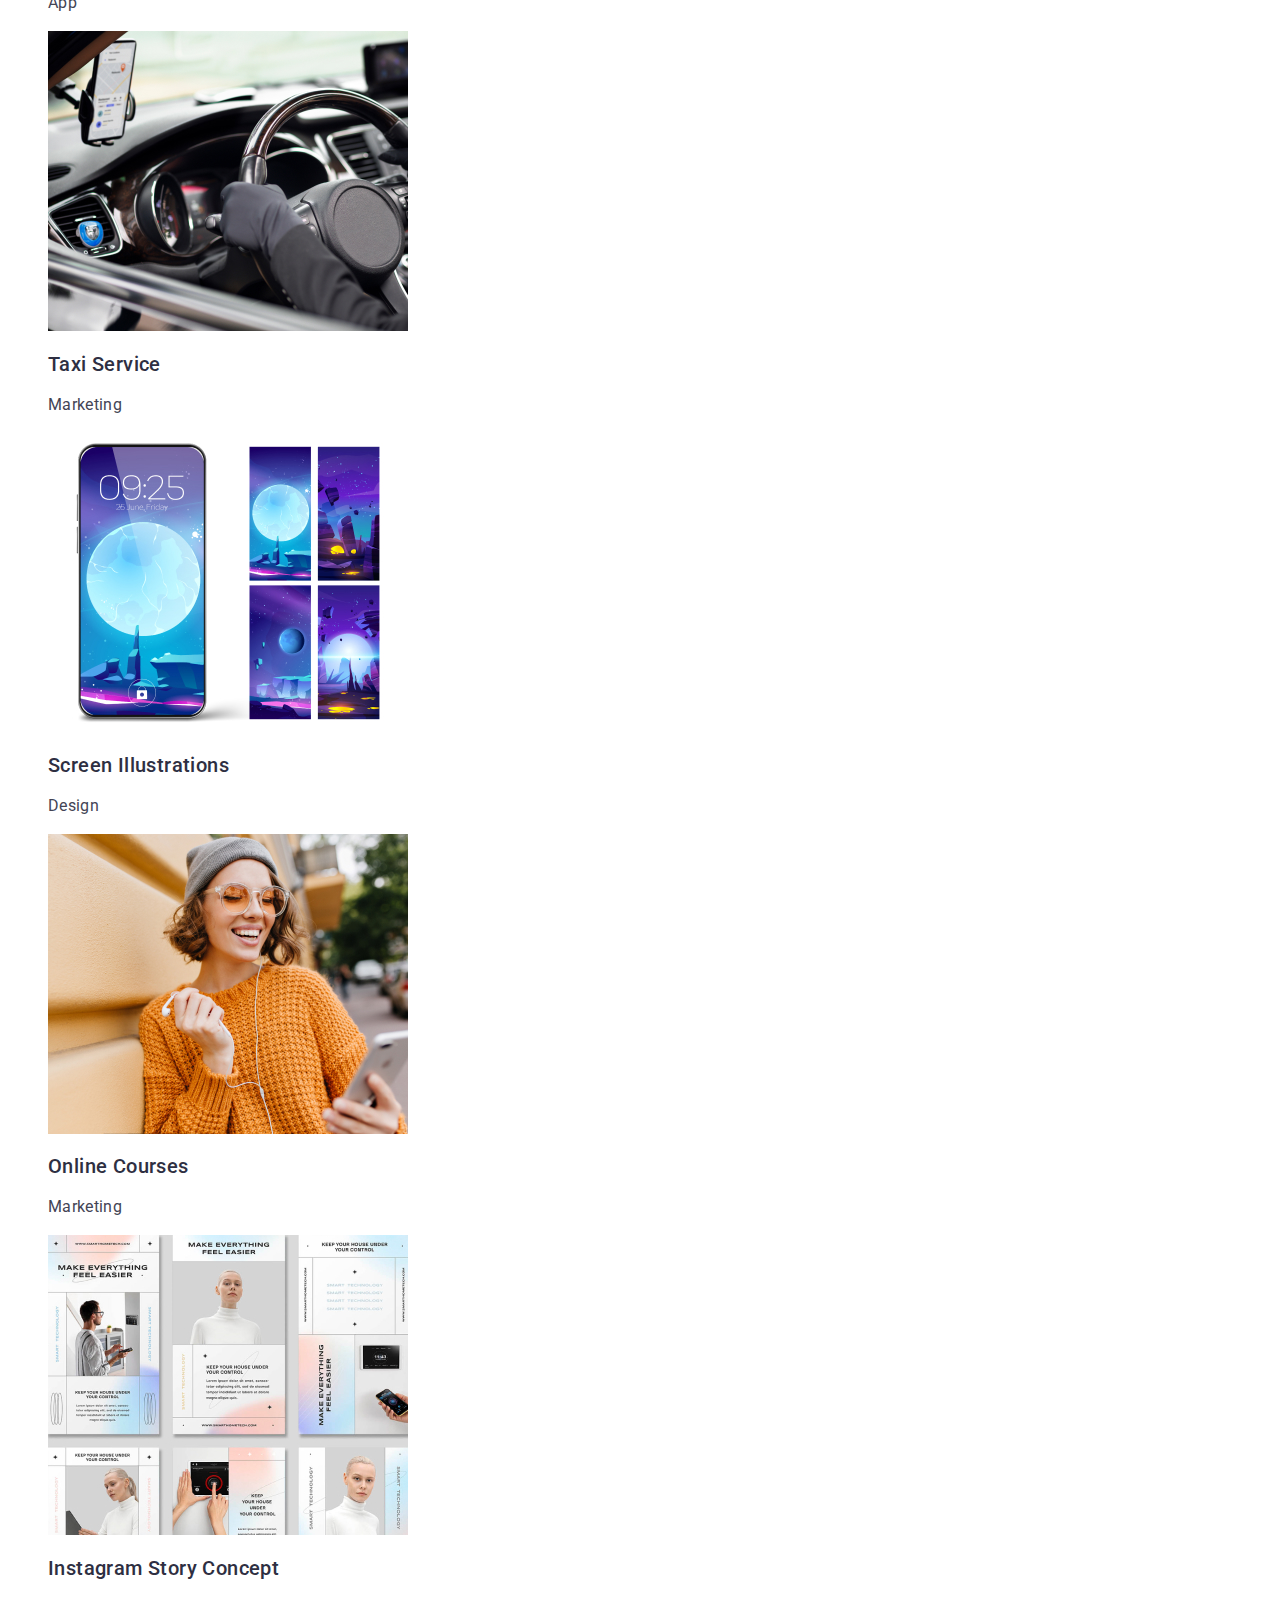
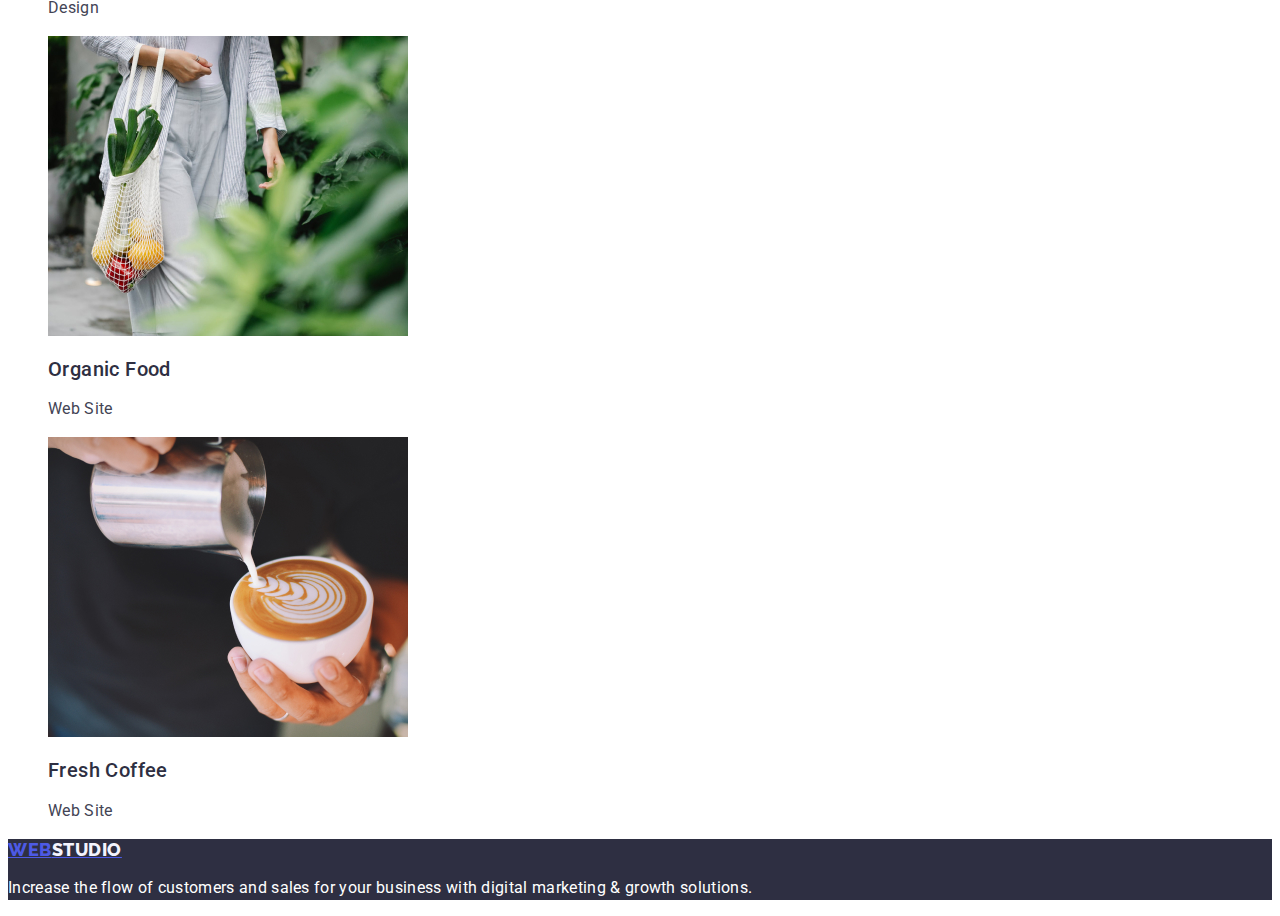
==== commit f769fa45: "." ====
--- a/portfolio.html
+++ b/portfolio.html
@@ -54,7 +54,7 @@
      </header>
  <main>
     <section class="portfolio">
-        <h1></h1>
+        <h1>Portfolio</h1>
         <ul class="btn-list list">
             <li><button type="button" class="portfolio-btn">All</button></li>
             <li><button type="button" class="portfolio-btn">Web Site</button></li>
@@ -64,50 +64,59 @@
         </ul>
         <ul class="portfolio-items-list list">
             <li class="portfolio-item">
-                <img src="./portfolioimg/img.jpg" alt="" width="360">
+<a href="" class="portfolio-link link">                           
+                <img src="./portfolioimg/img.jpg" alt="img" width="360">
                 <h2 class="portfolio-list-title">Banking App Interface Concept</h2>
                 <p class="portfolio-text">App</p>
-            </li>
+            </a></li>
             <li class="portfolio-item">
-                <img src="./portfolioimg/img (1).jpg" alt="" width="360">
+<a href="" class="portfolio-link link">                        
+                <img src="./portfolioimg/img (1).jpg" alt="img" width="360">
                 <h2 class="portfolio-list-title">Cashless Payment</h2>
                 <p class="portfolio-text">Marketing</p>
-            </li>
+            </a></li>
             <li class="portfolio-item">
-                <img src="./portfolioimg/img (2).jpg" alt="" width="360">
+<a href="" class="portfolio-link link">                        
+                <img src="./portfolioimg/img (2).jpg" alt="img" width="360">
                 <h2 class="portfolio-list-title">Meditation App</h2>
                 <p class="portfolio-text">App</p>
-            </li>
+            </a></li>
             <li class="portfolio-item">
-                <img src="./portfolioimg/img (3).jpg" alt="" width="360">
+<a href="" class="portfolio-link link">                        
+                <img src="./portfolioimg/img (3).jpg" alt="img" width="360">
                 <h2 class="portfolio-list-title">Taxi Service</h2>
                 <p class="portfolio-text">Marketing</p>
-            </li>
+            </a></li>
             <li class="portfolio-item">
-                <img src="./portfolioimg/img (4).jpg" alt="" width="360">
+<a href="" class="portfolio-link link">                        
+                <img src="./portfolioimg/img (4).jpg" alt="img" width="360">
                 <h2 class="portfolio-list-title">Screen Illustrations</h2>
                 <p class="portfolio-text">Design</p>
-            </li>
+            </a></li>
             <li class="portfolio-item">
-                <img src="./portfolioimg/img (5).jpg" alt="" width="360">
+<a href="" class="portfolio-link link">                        
+                <img src="./portfolioimg/img (5).jpg" alt="img" width="360">
                 <h2 class="portfolio-list-title">Online Courses</h2>
                 <p class="portfolio-text">Marketing</p>
-            </li>
+            </a></li>
             <li class="portfolio-item">
-                <img src="./portfolioimg/img (6).jpg" alt="" width="360">
+<a href="" class="portfolio-link link">                        
+                <img src="./portfolioimg/img (6).jpg" alt="img" width="360">
                 <h2 class="portfolio-list-title">Instagram Story Concept</h2>
                 <p class="portfolio-text">Design</p>
-            </li>
+            </a></li>
             <li class="portfolio-item">
-                <img src="./portfolioimg/img (7).jpg" alt="" width="360">
+<a href="" class="portfolio-link link">                        
+                <img src="./portfolioimg/img (7).jpg" alt="img" width="360">
                 <h2 class="portfolio-list-title">Organic Food</h2>
                 <p class="portfolio-text">Web Site</p>
-            </li>
+            </a></li>
             <li class="portfolio-item">
-                <img src="./portfolioimg/img (8).jpg" alt="" width="360">
+<a href="" class="portfolio-link link">                            
+                <img src="./portfolioimg/img (8).jpg" alt="img" width="360">
                 <h2 class="portfolio-list-title">Fresh Coffee</h2>
                 <p class="portfolio-text">Web Site</p>
-            </li>
+            </a></li>
         </ul>
     </section>
  </main>  
--- a/css/styles.css
+++ b/css/styles.css
@@ -8,6 +8,7 @@
     --secondary-bg: #F4F4FD;
     --cornflower:  #E7E9FC;
     --cloud: #f4f4fd;
+    --ocean: #404BBF;
 }
 .page-body {
     font-family: var(--primary-font);
@@ -28,7 +29,7 @@
 
 .page-header {
     background-color: var(--background-main-color);
-  
+
 }
 .page-logo {
     
@@ -51,7 +52,7 @@
     line-height: 1.5;
     letter-spacing: 0.02em;
 }
-.menu-list-item .menu-list-link:hover , .menu-list-item .menu-list-item:focus {
+.menu-list-item .menu-list-link:hover , .menu-list-item .menu-list-link:focus {
     color: #404bbf;
 }
 .social-media {
@@ -65,12 +66,11 @@
     color: var(--secondary-text-color);
     
 }
-.social-link:hover, .social-link:focus {
+.social-link:hover, .social-link:focus, .social-link:active {
     color: #404bbf;
 }
+
 .hero {
-
-
 background-color: var(--main-text-color);
 }
 
@@ -78,21 +78,30 @@
     color: var(--background-main-color);
     font-size: 56px;
 font-weight: 700;
-line-height: 0.93;
+line-height: 1.07;
+text-align: center;
 letter-spacing: 0.02em;
 }
 .hero-button {
-   
+    font-family: "Roboto", sans-serif;
     color: var(--background-main-color);
-    background: var(--logo-color);
+    font-weight: 500;
+    font-size: 16px;
+    line-height: 1.5;
+    letter-spacing: 0.04em;
+    background-color: var(--logo-color);
+    cursor: pointer;
   
+}
+.hero-button:hover, .hero-button:focus {
+    background-color: #404BBF;
 }
 
 .advantages-list-title {
     font-size: 20px;
     
     font-weight: 500;
-    line-height: 0.83;
+    line-height: 1.2;
     letter-spacing: 0.02em;
     color: var(--main-text-color);
 }
@@ -107,15 +116,17 @@
 .whatwedo-title {
     font-size: 36px;
     font-weight: bold;
-    line-height: 0.9;
-    letter-spacing: 0.02em;
+    line-height: 1.11;
+    letter-spacing: 0.02em;
+    text-align: center;
     text-transform: capitalize;
     color: var(--main-text-color);
 }
 .team-title {
     font-size: 36px;
     font-weight: bold;
-    line-height: 0.9;
+    line-height: 1.11;
+    text-align: center;
     letter-spacing: 0.02em;
     text-transform: capitalize;
     color: var(--main-text-color);
@@ -123,13 +134,15 @@
 .team {
     background-color: var(--secondary-bg);
 }
-
+.team-list-item {
+    background-color: #ffffff;
+}
 .team-list-title {
 font-size: 20px;
-
 font-weight: 500;
-line-height: 0.83;
-letter-spacing: 0.02em;
+line-height: 1.2;
+letter-spacing: 0.02em;
+color: var(--main-text-color);
 }
 .team-list-text {
 font-size: 16px;
@@ -141,10 +154,12 @@
     background-color: var(--main-text-color);
 }
 .page-footer-span {
-    color: var(--background-main-color);
+    color: var(--cloud);
+
 }
 .footer-text {
     font-size: 16px;
+    color: var(--cloud);
 
 
 line-height: 1.5;
@@ -156,13 +171,18 @@
     background-color: #fff;
 }
 .portfolio-btn {
-
-background: var(--cloud);
+color: var(--logo-color);
+background-color: var(--cloud);
 font-size: 16px;
 
 font-weight: 500;
 line-height: 1.5;
 letter-spacing: 0.04em;
+cursor: pointer;
+}
+.portfolio-btn:hover, .portfolio-btn:focus {
+    background-color: var(--ocean);
+    color: #ffffff;
 }
 
 
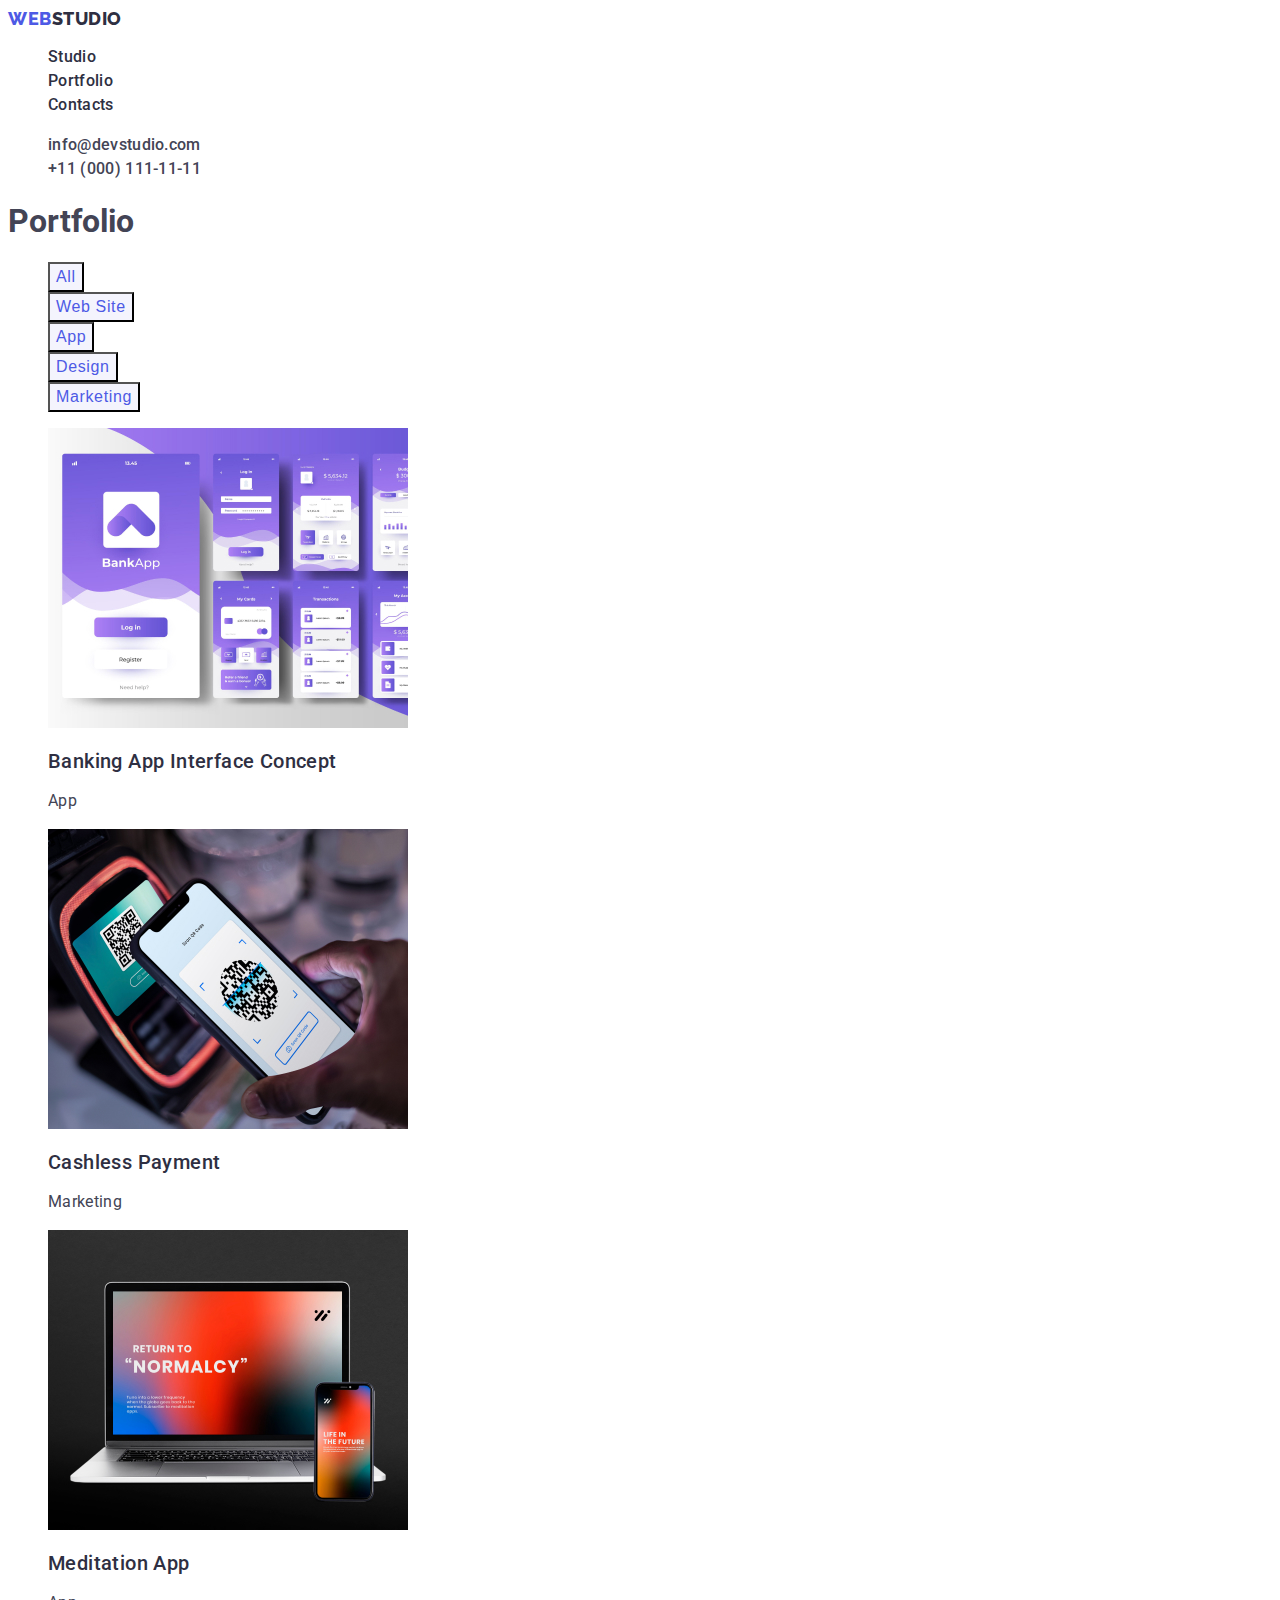
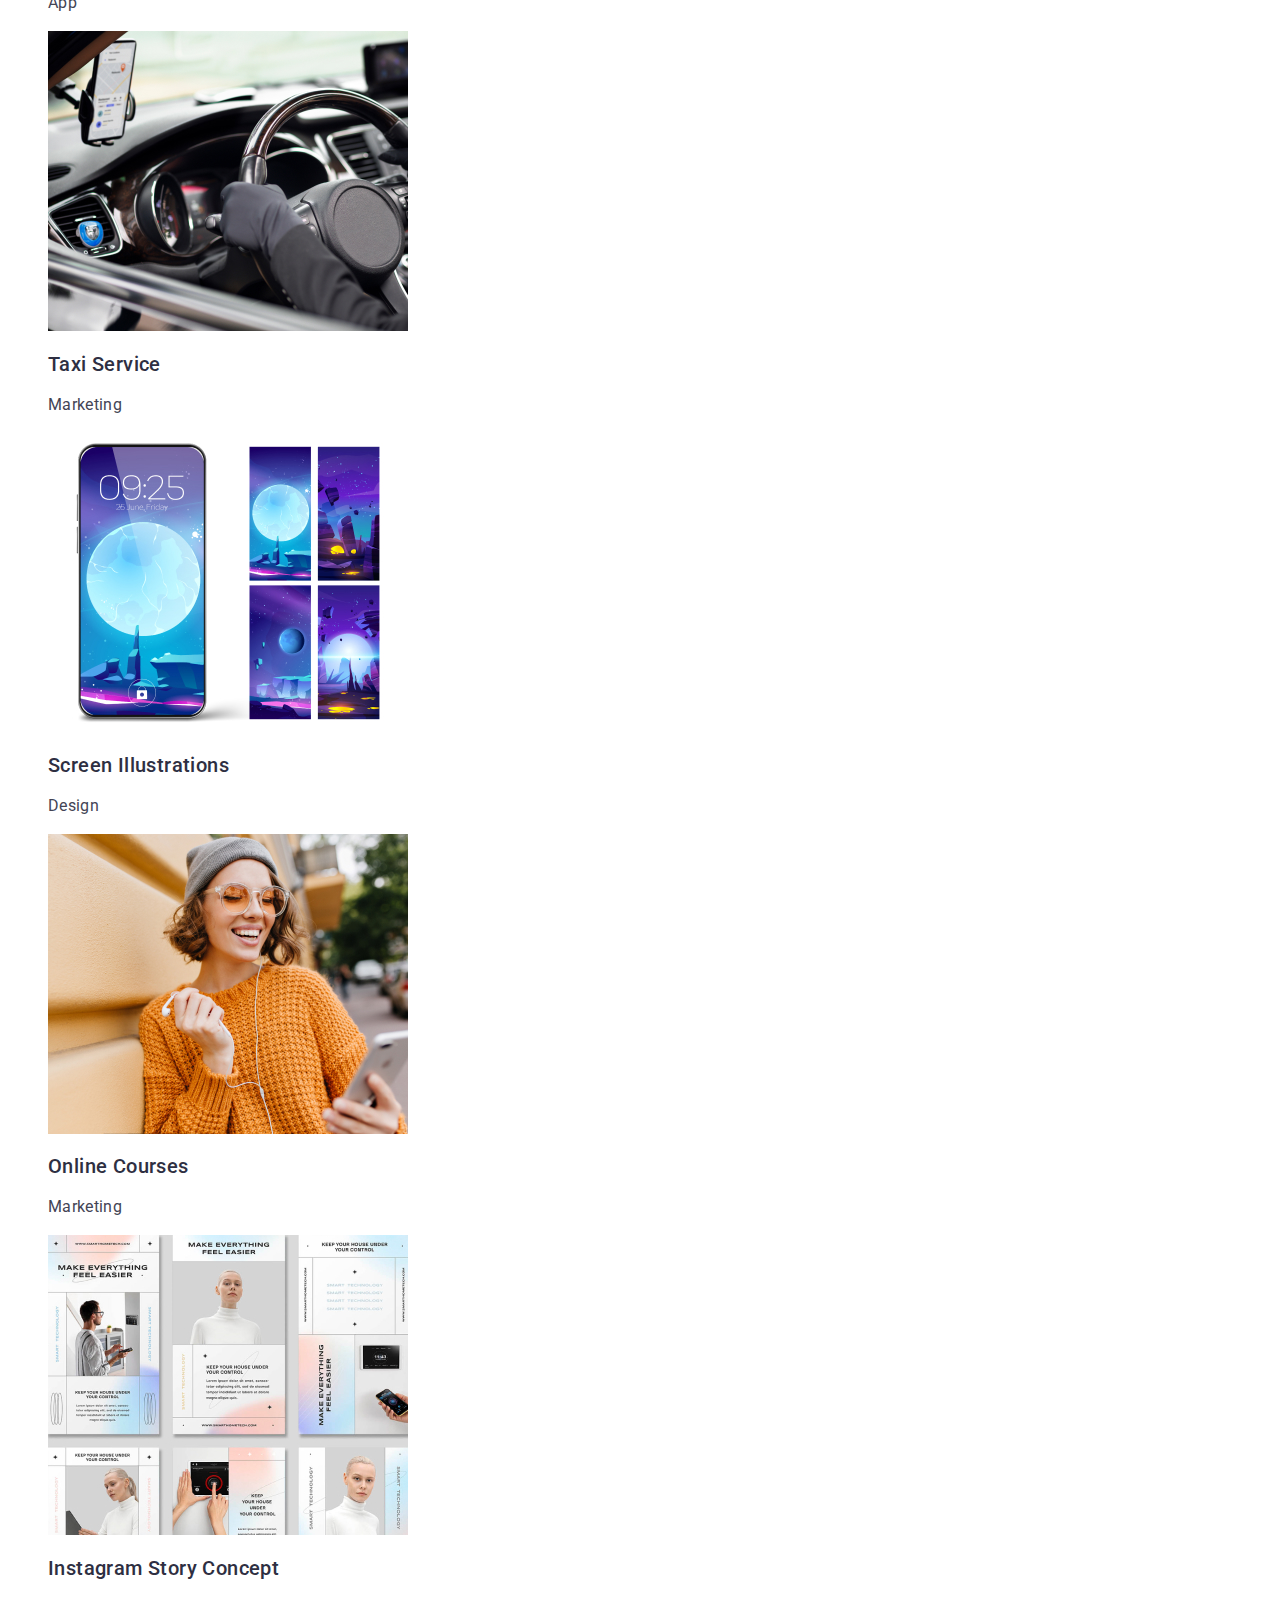
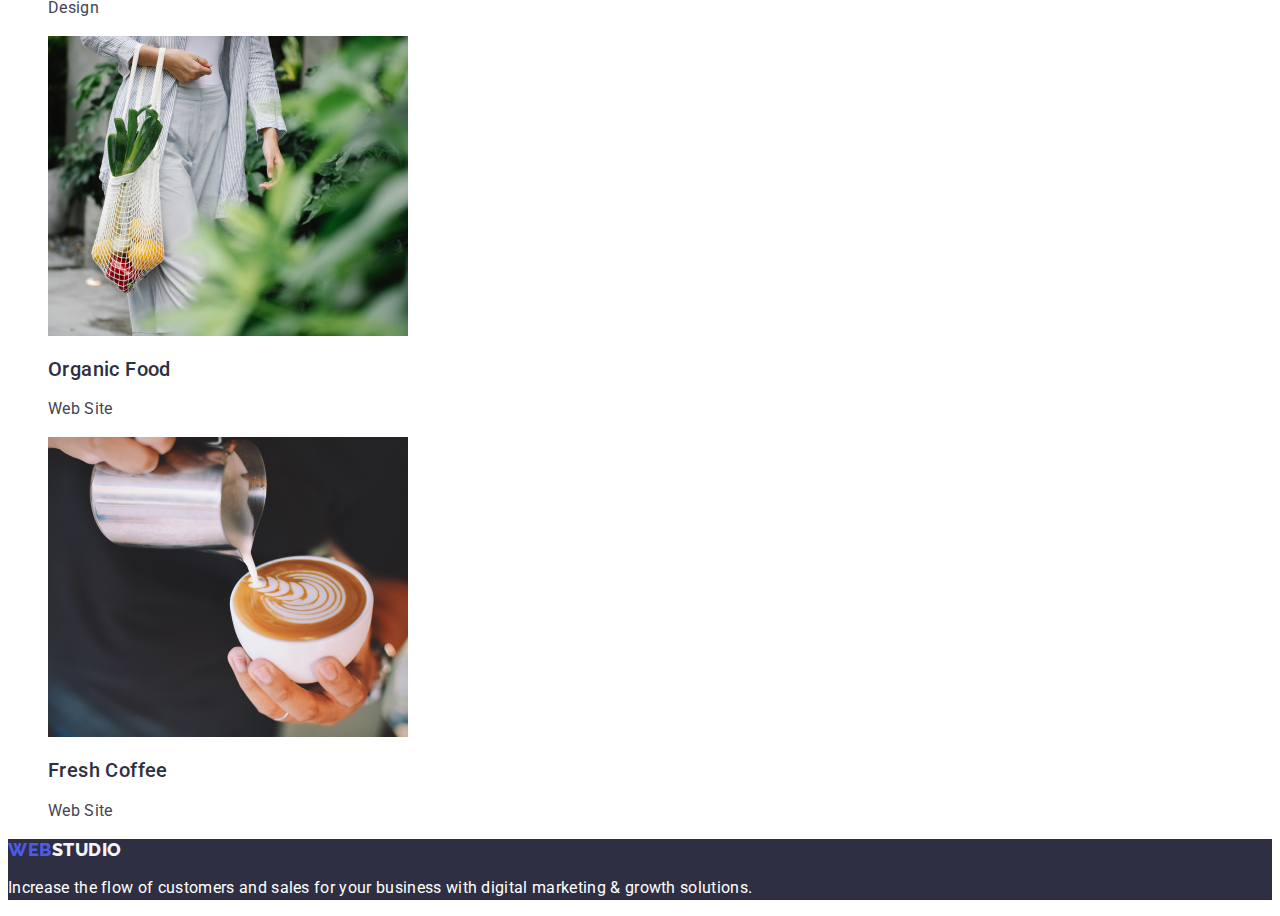
==== commit f2e4a952: "." ====
--- a/portfolio.html
+++ b/portfolio.html
@@ -65,55 +65,55 @@
         <ul class="portfolio-items-list list">
             <li class="portfolio-item">
 <a href="" class="portfolio-link link">                           
-                <img src="./portfolioimg/img.jpg" alt="img" width="360">
+                <img src="./images/img.jpg" alt="img" width="360">
                 <h2 class="portfolio-list-title">Banking App Interface Concept</h2>
                 <p class="portfolio-text">App</p>
             </a></li>
             <li class="portfolio-item">
 <a href="" class="portfolio-link link">                        
-                <img src="./portfolioimg/img (1).jpg" alt="img" width="360">
+                <img src="./images/img (1).jpg" alt="img" width="360">
                 <h2 class="portfolio-list-title">Cashless Payment</h2>
                 <p class="portfolio-text">Marketing</p>
             </a></li>
             <li class="portfolio-item">
 <a href="" class="portfolio-link link">                        
-                <img src="./portfolioimg/img (2).jpg" alt="img" width="360">
+                <img src="./images/img (2).jpg" alt="img" width="360">
                 <h2 class="portfolio-list-title">Meditation App</h2>
                 <p class="portfolio-text">App</p>
             </a></li>
             <li class="portfolio-item">
 <a href="" class="portfolio-link link">                        
-                <img src="./portfolioimg/img (3).jpg" alt="img" width="360">
+                <img src="./images/img (3).jpg" alt="img" width="360">
                 <h2 class="portfolio-list-title">Taxi Service</h2>
                 <p class="portfolio-text">Marketing</p>
             </a></li>
             <li class="portfolio-item">
 <a href="" class="portfolio-link link">                        
-                <img src="./portfolioimg/img (4).jpg" alt="img" width="360">
+                <img src="./images/img (4).jpg" alt="img" width="360">
                 <h2 class="portfolio-list-title">Screen Illustrations</h2>
                 <p class="portfolio-text">Design</p>
             </a></li>
             <li class="portfolio-item">
 <a href="" class="portfolio-link link">                        
-                <img src="./portfolioimg/img (5).jpg" alt="img" width="360">
+                <img src="./images/img (5).jpg" alt="img" width="360">
                 <h2 class="portfolio-list-title">Online Courses</h2>
                 <p class="portfolio-text">Marketing</p>
             </a></li>
             <li class="portfolio-item">
 <a href="" class="portfolio-link link">                        
-                <img src="./portfolioimg/img (6).jpg" alt="img" width="360">
+                <img src="./images/img (6).jpg" alt="img" width="360">
                 <h2 class="portfolio-list-title">Instagram Story Concept</h2>
                 <p class="portfolio-text">Design</p>
             </a></li>
             <li class="portfolio-item">
 <a href="" class="portfolio-link link">                        
-                <img src="./portfolioimg/img (7).jpg" alt="img" width="360">
+                <img src="./images/img (7).jpg" alt="img" width="360">
                 <h2 class="portfolio-list-title">Organic Food</h2>
                 <p class="portfolio-text">Web Site</p>
             </a></li>
             <li class="portfolio-item">
 <a href="" class="portfolio-link link">                            
-                <img src="./portfolioimg/img (8).jpg" alt="img" width="360">
+                <img src="./images/img (8).jpg" alt="img" width="360">
                 <h2 class="portfolio-list-title">Fresh Coffee</h2>
                 <p class="portfolio-text">Web Site</p>
             </a></li>
@@ -121,7 +121,7 @@
     </section>
  </main>  
  <footer id="footer" class="footer">
-    <a href="./index.html" class="page-logo">Web<span class="page-footer-span">Studio</span></a>
+    <a href="./index.html" class="page-logo link">Web<span class="page-footer-span">Studio</span></a>
   <p class="footer-text">Increase the flow of customers and sales for your business with digital marketing & growth solutions.</p>
  
  
--- a/css/styles.css
+++ b/css/styles.css
@@ -199,7 +199,7 @@
 .portfolio-text {
     font-size: 16px;
 
-line-height: 24px;
+line-height: 1.5;
 letter-spacing: 0.02em;
 color: var(--secondary-text-color);
 }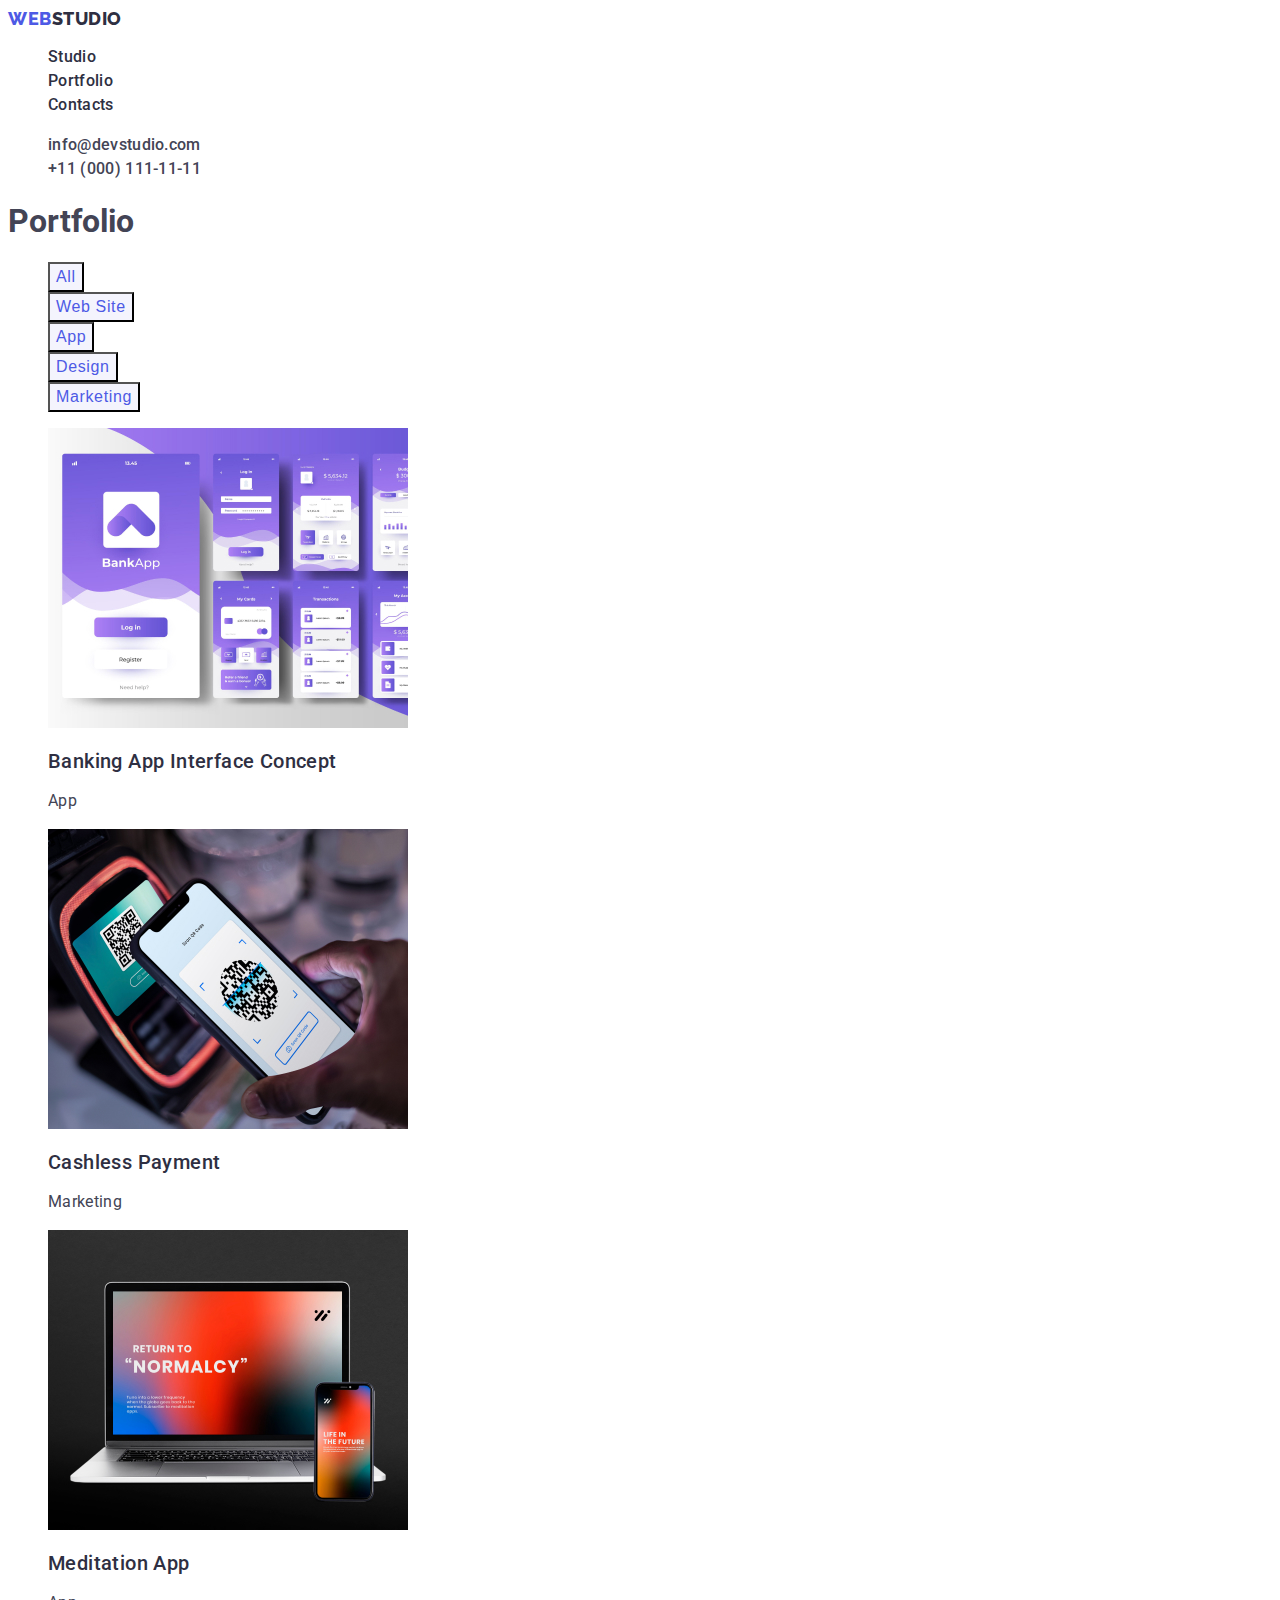
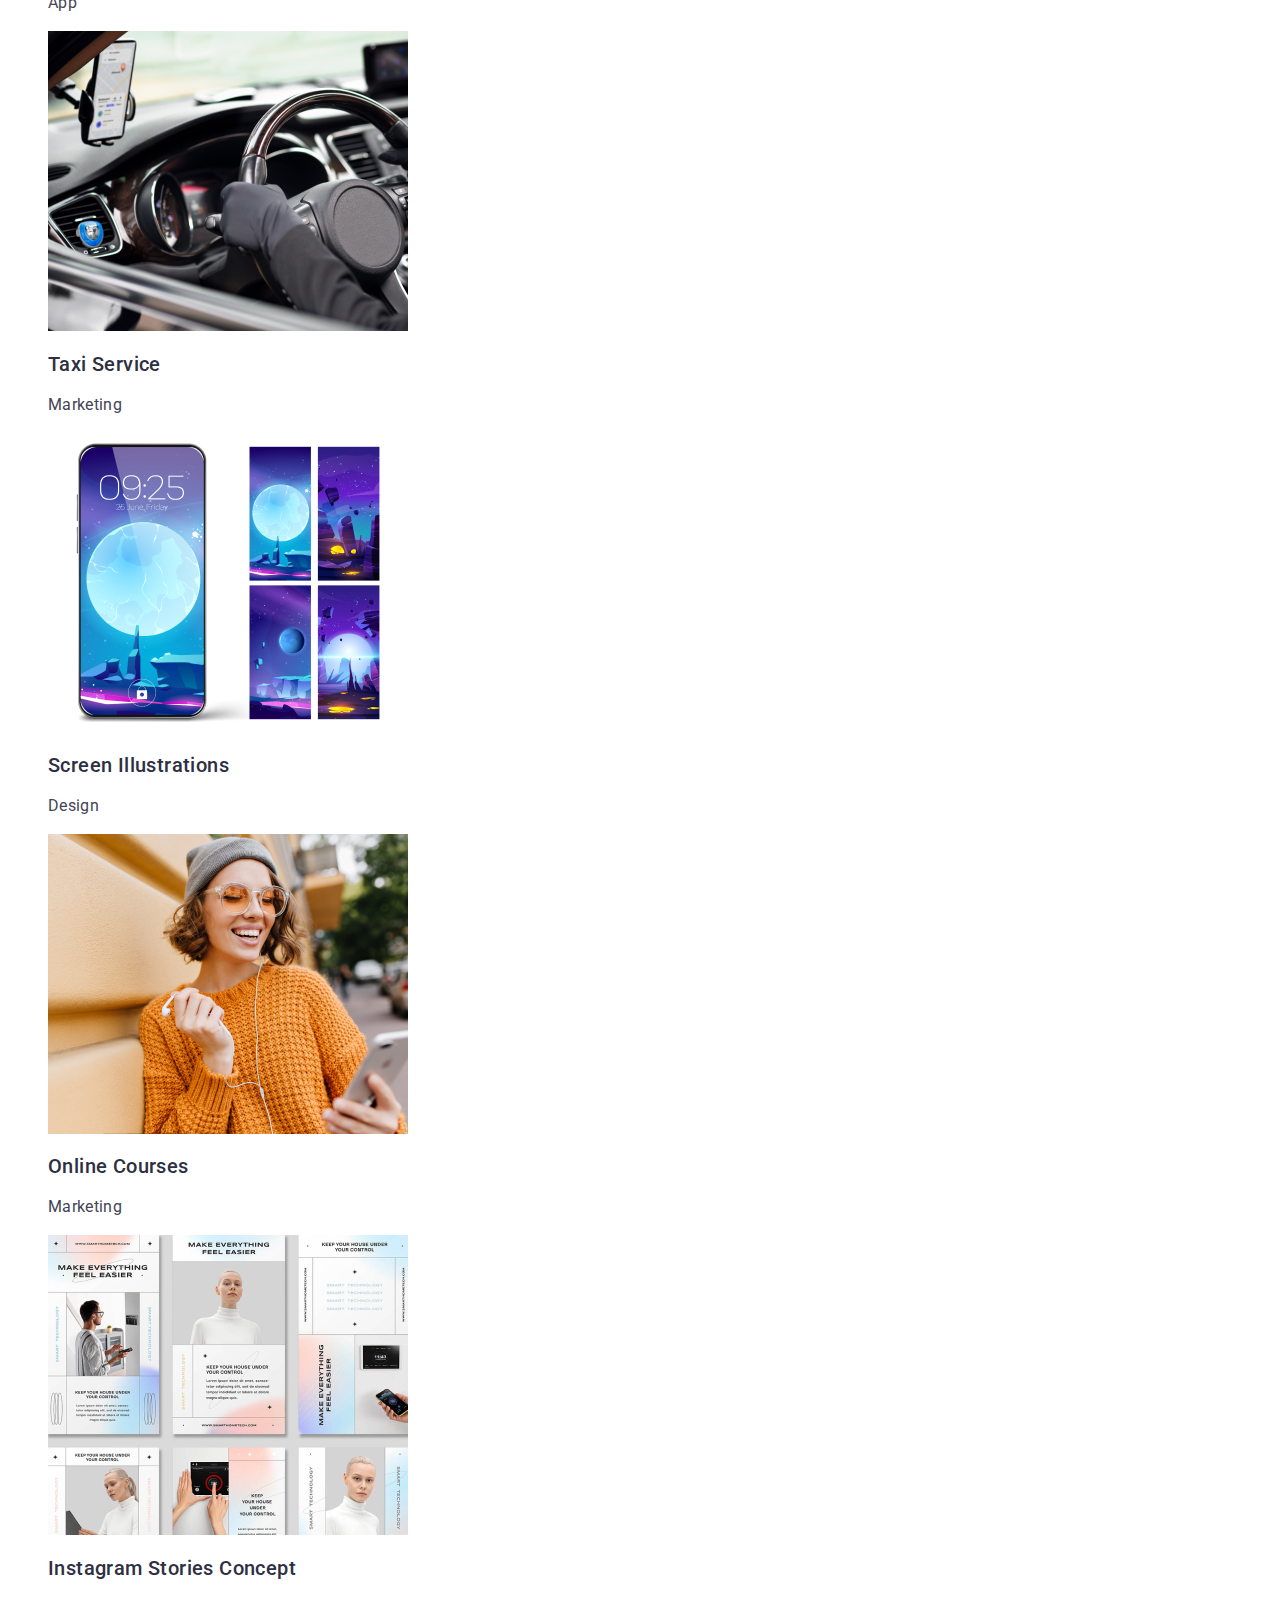
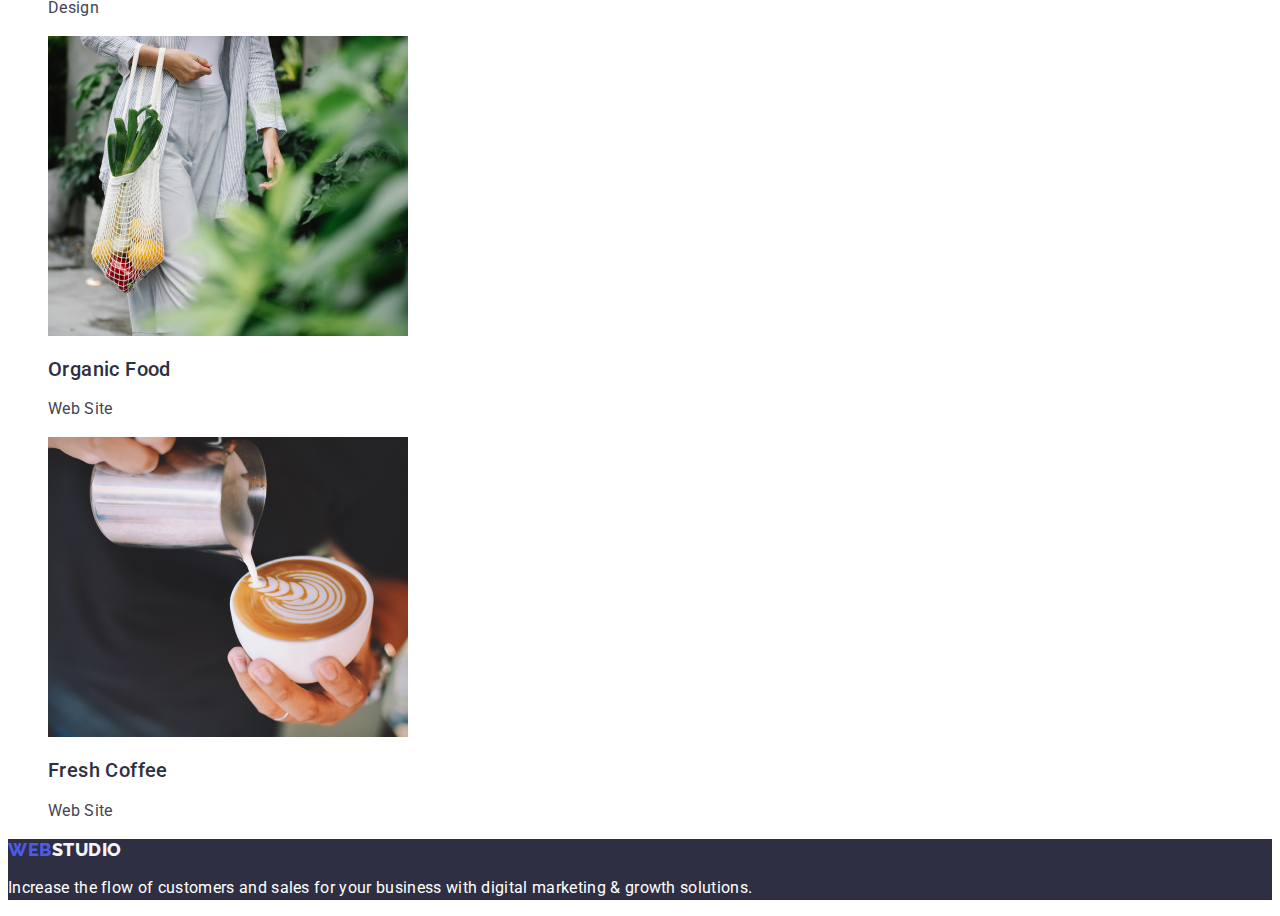
==== commit bd8ccf3c: "." ====
--- a/portfolio.html
+++ b/portfolio.html
@@ -71,49 +71,49 @@
             </a></li>
             <li class="portfolio-item">
 <a href="" class="portfolio-link link">                        
-                <img src="./images/img (1).jpg" alt="img" width="360">
+                <img src="./images/img1.jpg" alt="img" width="360">
                 <h2 class="portfolio-list-title">Cashless Payment</h2>
                 <p class="portfolio-text">Marketing</p>
             </a></li>
             <li class="portfolio-item">
 <a href="" class="portfolio-link link">                        
-                <img src="./images/img (2).jpg" alt="img" width="360">
+                <img src="./images/img2.jpg" alt="img" width="360">
                 <h2 class="portfolio-list-title">Meditation App</h2>
                 <p class="portfolio-text">App</p>
             </a></li>
             <li class="portfolio-item">
 <a href="" class="portfolio-link link">                        
-                <img src="./images/img (3).jpg" alt="img" width="360">
+                <img src="./images/img3.jpg" alt="img" width="360">
                 <h2 class="portfolio-list-title">Taxi Service</h2>
                 <p class="portfolio-text">Marketing</p>
             </a></li>
             <li class="portfolio-item">
 <a href="" class="portfolio-link link">                        
-                <img src="./images/img (4).jpg" alt="img" width="360">
+                <img src="./images/img4.jpg" alt="img" width="360">
                 <h2 class="portfolio-list-title">Screen Illustrations</h2>
                 <p class="portfolio-text">Design</p>
             </a></li>
             <li class="portfolio-item">
 <a href="" class="portfolio-link link">                        
-                <img src="./images/img (5).jpg" alt="img" width="360">
+                <img src="./images/img5.jpg" alt="img" width="360">
                 <h2 class="portfolio-list-title">Online Courses</h2>
                 <p class="portfolio-text">Marketing</p>
             </a></li>
             <li class="portfolio-item">
 <a href="" class="portfolio-link link">                        
-                <img src="./images/img (6).jpg" alt="img" width="360">
-                <h2 class="portfolio-list-title">Instagram Story Concept</h2>
+                <img src="./images/img6.jpg" alt="img" width="360">
+                <h2 class="portfolio-list-title">Instagram Stories Concept</h2>
                 <p class="portfolio-text">Design</p>
             </a></li>
             <li class="portfolio-item">
 <a href="" class="portfolio-link link">                        
-                <img src="./images/img (7).jpg" alt="img" width="360">
+                <img src="./images/img7.jpg" alt="img" width="360">
                 <h2 class="portfolio-list-title">Organic Food</h2>
                 <p class="portfolio-text">Web Site</p>
             </a></li>
             <li class="portfolio-item">
 <a href="" class="portfolio-link link">                            
-                <img src="./images/img (8).jpg" alt="img" width="360">
+                <img src="./images/img8.jpg" alt="img" width="360">
                 <h2 class="portfolio-list-title">Fresh Coffee</h2>
                 <p class="portfolio-text">Web Site</p>
             </a></li>
--- a/css/styles.css
+++ b/css/styles.css
@@ -7,7 +7,7 @@
     --title-font: "Raleway", sans-serif;
     --secondary-bg: #F4F4FD;
     --cornflower:  #E7E9FC;
-    --cloud: #f4f4fd;
+    --cloud: #F4F4FD;
     --ocean: #404BBF;
 }
 .page-body {
@@ -159,7 +159,7 @@
 }
 .footer-text {
     font-size: 16px;
-    color: var(--cloud);
+    color: var(--cloud, #F4F4FD);
 
 
 line-height: 1.5;
